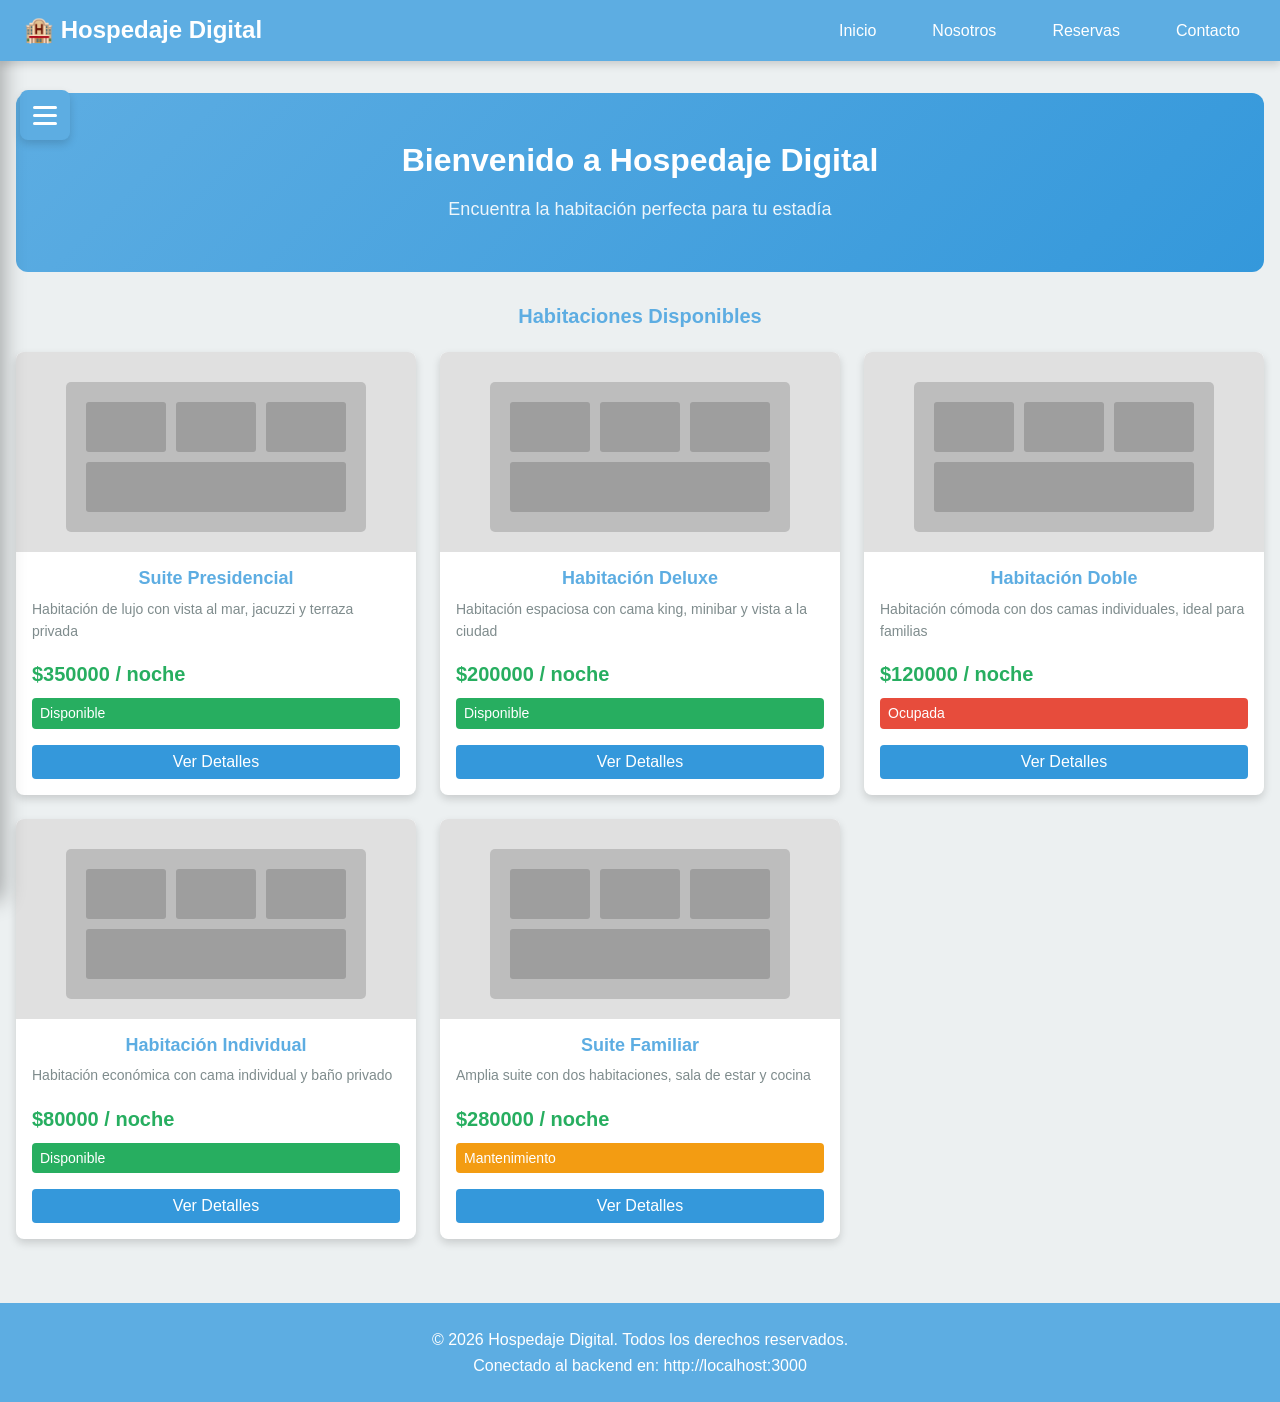
==== index.html @ 227d767c "fix: corregir eliminación de reservas y mejorar frontend - Corregir función de eliminación de reserv" ====
<!DOCTYPE html>
<html lang="es">
<head>
    <meta charset="UTF-8">
    <meta name="viewport" content="width=device-width, initial-scale=1.0">
    <meta name="description" content="Hospedaje Digital - Encuentra la habitación perfecta para tu estadía">
    <title>Hospedaje Digital - Inicio</title>
    
    <!-- Estilos CSS -->
    <link rel="stylesheet" href="css/reset.css">
    <link rel="stylesheet" href="css/variables.css">
    <link rel="stylesheet" href="css/styles.css">
</head>
<body>
    <!-- ============================================
         SIDEBAR - Menú Lateral
    ============================================ -->
    <button id="sidebar-toggle" class="sidebar-toggle" aria-label="Abrir menú">
        <span class="hamburger"></span>
    </button>

    <aside id="sidebar" class="sidebar">
        <div class="sidebar-header">
            <h2>📊 MENU</h2>
            <button id="sidebar-close" class="sidebar-close" aria-label="Cerrar menú">&times;</button>
        </div>
        
        <nav class="sidebar-nav">
            <h3>Tablas de Datos</h3>
            <ul>
                <li>
                    <a href="#" onclick="cargarSeccion('habitaciones', event)">
                        <span class="icon">🛏️</span>
                        <span class="text">Habitaciones</span>
                    </a>
                </li>
                <li>
                    <a href="#" onclick="cargarSeccion('clientes', event)">
                        <span class="icon">👥</span>
                        <span class="text">Clientes</span>
                    </a>
                </li>
                <li>
                    <a href="#" onclick="cargarSeccion('reservas', event)">
                        <span class="icon">📅</span>
                        <span class="text">Reservas</span>
                    </a>
                </li>
                <li>
                    <a href="#" onclick="cargarSeccion('servicios', event)">
                        <span class="icon">🧖</span>
                        <span class="text">Servicios</span>
                    </a>
                </li>
            </ul>
        </nav>
        
        <!-- Sección de Miniaturas de Habitaciones -->
        <div class="sidebar-gallery">
            <h3>🏨 Habitaciones</h3>
            <p class="gallery-subtitle">Vista rápida</p>
            
            <!-- Controles de visualización -->
            <div class="gallery-controls">
                <button id="gallery-grid-view" class="gallery-view-btn active" title="Vista Grid">
                    <span>▦</span>
                </button>
                <button id="gallery-carousel-view" class="gallery-view-btn" title="Vista Carrusel">
                    <span>◀▶</span>
                </button>
            </div>
            
            <!-- Contenedor Grid -->
            <div id="habitaciones-gallery-grid" class="habitaciones-gallery-grid">
                <p class="mensaje-vacio">Cargando...</p>
            </div>
            
            <!-- Contenedor Carrusel -->
            <div id="habitaciones-gallery-carousel" class="habitaciones-gallery-carousel hidden">
                <button class="carousel-btn prev" onclick="moverCarrusel(-1)">❮</button>
                <div class="carousel-track-container">
                    <ul id="carousel-track" class="carousel-track">
                        <!-- Las miniaturas se cargarán aquí -->
                    </ul>
                </div>
                <button class="carousel-btn next" onclick="moverCarrusel(1)">❯</button>
            </div>
        </div>
        
        <!-- Sección de Clientes -->
        <div class="sidebar-gallery">
            <h3>👥 Clientes</h3>
            <p class="gallery-subtitle">Registro</p>
            
            <!-- Formulario de registro de clientes -->
            <form id="form-registro-cliente" class="form-cliente-sidebar">
                <input type="text" id="nombre" placeholder="Nombre" required>
                <input type="email" id="email" placeholder="Email" required>
                <input type="tel" id="telefono" placeholder="Teléfono" required>
                <input type="text" id="direccion" placeholder="Dirección" required>
                <button type="submit" class="btn-registrar-cliente">Registrar</button>
            </form>
            <div id="mensaje-registro-cliente" class="mensaje-registro"></div>
            
            <!-- Lista de clientes -->
            <div id="clientes-gallery-grid" class="clientes-gallery-grid">
                <p class="mensaje-vacio">Cargando...</p>
            </div>
        </div>
        
        <div class="sidebar-footer">
            <p>Hospedaje Digital v1.0</p>
        </div>
    </aside>

    <!-- Overlay oscuro cuando el sidebar está abierto -->
    <div id="sidebar-overlay" class="sidebar-overlay"></div>

    <!-- Wrapper para el contenido principal -->
    <div id="main-wrapper" class="main-wrapper">
        <!-- Header y Navegación -->
        <header>
            <nav>
                <h1>🏨 Hospedaje Digital</h1>
                <ul>
                    <li><a href="index.html">Inicio</a></li>
                    <li><a href="pages/nosotros.html">Nosotros</a></li>
                    <li><a href="pages/reservas.html">Reservas</a></li>
                    <li><a href="pages/contacto.html">Contacto</a></li>
                </ul>
            </nav>
        </header>

        <!-- Contenido Principal -->
        <main>
            <!-- Hero Section -->
            <section class="hero">
                <h2>Bienvenido a Hospedaje Digital</h2>
                <p>Encuentra la habitación perfecta para tu estadía</p>
            </section>

            <!-- Sección de Habitaciones -->
            <section id="seccion-habitaciones" class="habitaciones-section">
                <h3>Habitaciones Disponibles</h3>
                <div id="habitaciones" class="habitaciones-grid">
                    <p class="mensaje-vacio">Cargando habitaciones...</p>
                </div>
            </section>

            <!-- Sección de Clientes (oculta por defecto) -->
            <section id="seccion-clientes" class="clientes-section hidden">
                <h3>Clientes Registrados</h3>
                <div id="clientes" class="clientes-grid">
                    <p class="mensaje-vacio">Cargando clientes...</p>
                </div>
            </section>

            <!-- Sección de Reservas (oculta por defecto) -->
            <section id="seccion-reservas" class="reservas-section hidden">
                <h3>Reservas Realizadas</h3>
                <div id="reservas" class="reservas-grid">
                    <p class="mensaje-vacio">Cargando reservas...</p>
                </div>
            </section>

            <!-- Sección de Servicios (oculta por defecto) -->
            <section id="seccion-servicios" class="servicios-section hidden">
                <h3>Servicios Disponibles</h3>
                <div id="servicios" class="servicios-grid">
                    <p class="mensaje-vacio">Cargando servicios...</p>
                </div>
            </section>
        </main>

        <!-- Footer -->
        <footer>
            <p>&copy; 2026 Hospedaje Digital. Todos los derechos reservados.</p>
            <p>Conectado al backend en: http://localhost:3000</p>
        </footer>
    </div>

    <!-- Scripts JavaScript -->
    <!-- ⭐ IMPORTANTE: Cargar en este orden -->
    <script src="js/config.js"></script>    <!-- Primero: Configuración -->
    <script src="js/constants.js"></script> <!-- Segundo: Constantes -->
    <script src="js/mock-data.js"></script> <!-- Tercero: Datos mock -->
    <script src="js/validation.js"></script> <!-- Cuarto: Validación -->
    <script src="js/notifications.js"></script> <!-- Quinto: Notificaciones -->
    <script src="js/api.js"></script>      <!-- Sexto: Funciones de API -->
    <script src="js/app.js"></script>      <!-- Séptimo: Lógica de la aplicación -->
    <script src="js/eventos.js"></script>  <!-- Octavo: Eventos y formularios -->
    
    <!-- Script del Sidebar -->
    <script>
        // ============================================
        // FUNCIONALIDAD DEL SIDEBAR
        // ============================================
        
        // Cargar habitaciones cuando el DOM esté listo
        document.addEventListener('DOMContentLoaded', function() {
            if (document.getElementById('habitaciones')) {
                cargarHabitaciones();
            }
        });
        
        const sidebar = document.getElementById('sidebar');
        const toggle = document.getElementById('sidebar-toggle');
        const closeBtn = document.getElementById('sidebar-close');
        const overlay = document.getElementById('sidebar-overlay');
        const mainWrapper = document.getElementById('main-wrapper');

        // Abrir sidebar
        function openSidebar() {
            sidebar.classList.add('open');
            overlay.classList.add('active');
            mainWrapper.classList.add('sidebar-open');
        }

        // Cerrar sidebar
        function closeSidebar() {
            sidebar.classList.remove('open');
            overlay.classList.remove('active');
            mainWrapper.classList.remove('sidebar-open');
        }

        // Event listeners
        if (toggle) {
            toggle.addEventListener('click', openSidebar);
        }
        
        if (closeBtn) {
            closeBtn.addEventListener('click', closeSidebar);
        }
        
        if (overlay) {
            overlay.addEventListener('click', closeSidebar);
        }

        // Cerrar sidebar con tecla Escape
        document.addEventListener('keydown', (e) => {
            if (e.key === 'Escape' && sidebar.classList.contains('open')) {
                closeSidebar();
            }
        });

        // Función para cargar una sección desde el sidebar
        function cargarSeccion(seccion, event) {
            if (event) {
                event.preventDefault();
            }
            
            // Ocultar todas las secciones
            document.getElementById('seccion-habitaciones').style.display = 'none';
            document.getElementById('seccion-clientes').style.display = 'none';
            document.getElementById('seccion-reservas').style.display = 'none';
            document.getElementById('seccion-servicios').style.display = 'none';
            
            // Mostrar la sección seleccionada
            const seccionId = 'seccion-' + seccion;
            const seccionElement = document.getElementById(seccionId);
            
            if (seccionElement) {
                seccionElement.style.display = 'block';
                
                // Cargar los datos según la sección
                if (seccion === 'habitaciones') {
                    cargarHabitaciones();
                } else if (seccion === 'clientes') {
                    cargarClientes();
                } else if (seccion === 'reservas') {
                    cargarReservas();
                } else if (seccion === 'servicios') {
                    cargarServicios();
                }
            }
            
            // Cerrar el sidebar después de seleccionar
            closeSidebar();
        }
    </script>
<!-- Modal Editar Cliente --> <div id="modal-editar-cliente" class="modal"> <div class="modal-content"> <span id="cerrar-modal-editar" class="close">&times;</span> <h2>Editar Cliente</h2> <form id="form-editar-cliente"> <input type="hidden" id="edit-cliente-id"> <div class="form-group"> <label for="edit-cliente-nombre">Nombre:</label> <input type="text" id="edit-cliente-nombre" required> </div> <div class="form-group"> <label for="edit-cliente-email">Email:</label> <input type="email" id="edit-cliente-email" required> </div> <div class="form-group"> <label for="edit-cliente-telefono">Telefono:</label> <input type="tel" id="edit-cliente-telefono"> </div> <button type="submit" class="btn-guardar">Guardar Cambios</button> </form> <div id="mensaje-editar-cliente" class="mensaje-editar"></div> </div> </div></body>
</html>
---- css/variables.css ----
/* ============================================
   VARIABLES CSS - Configuración de diseño
   ============================================ */

:root {
    /* Colores Principales */
    --color-primary: #5dade2;
    --color-secondary: #3498db;
    --color-accent: #e74c3c;
    --color-success: #27ae60;
    --color-warning: #f39c12;
    --color-info: #3498db;
    --color-danger: #e74c3c;
    
    /* Colores de Fondo */
    --color-background: #ecf0f1;
    --color-background-dark: #34495e;
    --color-white: #ffffff;
    --color-light-gray: #f8f9fa;
    --color-gray: #95a5a6;
    --color-dark-gray: #7f8c8d;
    
    /* Colores de Texto */
    --color-text: #2c3e50;
    --color-text-light: #7f8c8d;
    --color-text-white: #ffffff;
    
    /* Espaciado */
    --spacing-xs: 4px;
    --spacing-sm: 8px;
    --spacing-md: 16px;
    --spacing-lg: 24px;
    --spacing-xl: 32px;
    --spacing-xxl: 48px;
    
    /* Fuentes */
    --font-family: 'Arial', 'Helvetica', sans-serif;
    --font-family-heading: 'Georgia', serif;
    
    /* Tamaños de Fuente */
    --font-size-xs: 12px;
    --font-size-sm: 14px;
    --font-size-base: 16px;
    --font-size-lg: 18px;
    --font-size-xl: 20px;
    --font-size-xxl: 24px;
    --font-size-xxxl: 32px;
    --font-size-display: 48px;
    
    /* Pesos de Fuente */
    --font-weight-light: 300;
    --font-weight-normal: 400;
    --font-weight-medium: 500;
    --font-weight-semibold: 600;
    --font-weight-bold: 700;
    
    /* Bordes */
    --border-radius: 8px;
    --border-radius-sm: 4px;
    --border-radius-lg: 12px;
    --border-radius-xl: 16px;
    --border-radius-full: 9999px;
    
    /* Sombras */
    --shadow-xs: 0 1px 2px rgba(0, 0, 0, 0.05);
    --shadow-sm: 0 2px 4px rgba(0, 0, 0, 0.1);
    --shadow-md: 0 4px 8px rgba(0, 0, 0, 0.15);
    --shadow-lg: 0 8px 16px rgba(0, 0, 0, 0.2);
    --shadow-xl: 0 12px 24px rgba(0, 0, 0, 0.25);
    
    /* Transiciones */
    --transition-fast: 0.15s ease;
    --transition-base: 0.3s ease;
    --transition-slow: 0.5s ease;
    
    /* Anchos Máximos */
    --max-width-sm: 640px;
    --max-width-md: 768px;
    --max-width-lg: 1024px;
    --max-width-xl: 1280px;
    --max-width-xxl: 1536px;
    
    /* Z-index */
    --z-dropdown: 1000;
    --z-sticky: 1020;
    --z-fixed: 1030;
    --z-modal-backdrop: 1040;
    --z-modal: 1050;
    --z-popover: 1060;
    --z-tooltip: 1070;
}

/* Modo Oscuro (opcional) */
@media (prefers-color-scheme: dark) {
    :root {
        --color-background: #1a1a1a;
        --color-text: #f5f5f5;
        --color-white: #2c2c2c;
    }
}
---- css/styles.css ----
/* ============================================
   ESTILOS PRINCIPALES
   ============================================ */

/* Importar archivos base */
@import 'reset.css';
@import 'variables.css';

/* ============================================
   LAYOUT GENERAL
   ============================================ */

body {
    background-color: var(--color-background);
    color: var(--color-text);
    font-family: var(--font-family);
    min-height: 100vh;
    display: flex;
    flex-direction: column;
}

main {
    flex: 1;
    max-width: var(--max-width-xl);
    margin: 0 auto;
    padding: var(--spacing-xl) var(--spacing-md);
    width: 100%;
}

/* ============================================
   HEADER Y NAVEGACIÓN
   ============================================ */

header {
    background-color: var(--color-primary);
    color: var(--color-white);
    padding: var(--spacing-md) var(--spacing-lg);
    box-shadow: var(--shadow-md);
    position: sticky;
    top: 0;
    z-index: var(--z-sticky);
}

header nav {
    display: flex;
    justify-content: space-between;
    align-items: center;
    max-width: var(--max-width-xl);
    margin: 0 auto;
}

header nav h1 {
    font-size: var(--font-size-xxl);
    font-weight: var(--font-weight-bold);
}

header nav ul {
    display: flex;
    gap: var(--spacing-lg);
}

header nav a {
    color: var(--color-white);
    transition: color var(--transition-base);
    font-weight: var(--font-weight-medium);
    padding: var(--spacing-sm) var(--spacing-md);
    border-radius: var(--border-radius-sm);
}

header nav a:hover {
    color: var(--color-secondary);
    background-color: rgba(255, 255, 255, 0.1);
}

/* ============================================
   HERO SECTION
   ============================================ */

.hero {
    background: linear-gradient(135deg, var(--color-primary), var(--color-secondary));
    color: var(--color-white);
    text-align: center;
    padding: var(--spacing-xxl) var(--spacing-md);
    border-radius: var(--border-radius-lg);
    margin-bottom: var(--spacing-xl);
}

.hero h2 {
    font-size: var(--font-size-xxxl);
    margin-bottom: var(--spacing-md);
    font-weight: var(--font-weight-bold);
}

.hero p {
    font-size: var(--font-size-lg);
    opacity: 0.9;
}

/* ============================================
   SECCIONES
   ============================================ */

.habitaciones-section,
.clientes-section,
.reservas-section,
.servicios-section {
    margin-bottom: var(--spacing-xl);
}

.habitaciones-section h3,
.clientes-section h3,
.reservas-section h3,
.servicios-section h3 {
    font-size: var(--font-size-xl);
    margin-bottom: var(--spacing-lg);
    text-align: center;
    color: var(--color-primary);
}

/* ============================================
   GRIDS
   ============================================ */

.habitaciones-grid,
.clientes-grid,
.reservas-grid,
.servicios-grid {
    display: grid;
    grid-template-columns: repeat(auto-fill, minmax(300px, 1fr));
    gap: var(--spacing-lg);
    margin-top: var(--spacing-lg);
}

/* ============================================
   CARDS - HABITACIONES
   ============================================ */

.habitacion-card {
    background: var(--color-white);
    border-radius: var(--border-radius);
    box-shadow: var(--shadow-md);
    overflow: hidden;
    transition: transform var(--transition-base), box-shadow var(--transition-base);
    display: flex;
    flex-direction: column;
}

.habitacion-card:hover {
    transform: translateY(-5px);
    box-shadow: var(--shadow-lg);
}

.habitacion-imagen {
    width: 100%;
    height: 200px;
    overflow: hidden;
    background-color: var(--color-light-gray);
}

.habitacion-imagen img {
    width: 100%;
    height: 100%;
    object-fit: cover;
    transition: transform var(--transition-slow);
}

.habitacion-card:hover .habitacion-imagen img {
    transform: scale(1.05);
}

.habitacion-info {
    padding: var(--spacing-md);
    flex: 1;
    display: flex;
    flex-direction: column;
}

.habitacion-info h3 {
    font-size: var(--font-size-lg);
    margin-bottom: var(--spacing-sm);
    color: var(--color-primary);
}

.habitacion-info .descripcion {
    color: var(--color-text-light);
    margin-bottom: var(--spacing-md);
    font-size: var(--font-size-sm);
    flex: 1;
}

.habitacion-info .precio {
    font-size: var(--font-size-xl);
    font-weight: var(--font-weight-bold);
    color: var(--color-success);
    margin-bottom: var(--spacing-sm);
}

.habitacion-info .estado {
    display: inline-block;
    padding: var(--spacing-xs) var(--spacing-sm);
    border-radius: var(--border-radius-sm);
    font-size: var(--font-size-sm);
    font-weight: var(--font-weight-medium);
    margin-bottom: var(--spacing-md);
    text-transform: capitalize;
}

.estado.disponible {
    background-color: var(--color-success);
    color: var(--color-white);
}

.estado.ocupada {
    background-color: var(--color-accent);
    color: var(--color-white);
}

.estado.mantenimiento {
    background-color: var(--color-warning);
    color: var(--color-white);
}

.estado.confirmada {
    background-color: var(--color-info);
    color: var(--color-white);
}

.estado.cancelada {
    background-color: var(--color-danger);
    color: var(--color-white);
}

.btn-ver {
    width: 100%;
    padding: var(--spacing-sm) var(--spacing-md);
    background-color: var(--color-secondary);
    color: var(--color-white);
    border: none;
    border-radius: var(--border-radius-sm);
    cursor: pointer;
    font-size: var(--font-size-base);
    font-weight: var(--font-weight-medium);
    transition: background-color var(--transition-base);
}

.btn-ver:hover {
    background-color: var(--color-primary);
}

/* ============================================
   CARDS - CLIENTES
   ============================================ */

.cliente-card {
    background: var(--color-white);
    border-radius: var(--border-radius);
    box-shadow: var(--shadow-sm);
    padding: var(--spacing-md);
    transition: box-shadow var(--transition-base);
}

.cliente-card:hover {
    box-shadow: var(--shadow-md);
}

.cliente-card h3 {
    color: var(--color-primary);
    margin-bottom: var(--spacing-sm);
    font-size: var(--font-size-lg);
}

.cliente-card p {
    margin-bottom: var(--spacing-xs);
    color: var(--color-text-light);
    font-size: var(--font-size-sm);
}

.cliente-card strong {
    color: var(--color-text);
}

/* ============================================
   CARDS - RESERVAS
   ============================================ */

.reserva-card {
    background: var(--color-white);
    border-radius: var(--border-radius);
    box-shadow: var(--shadow-sm);
    padding: var(--spacing-md);
    border-left: 4px solid var(--color-secondary);
}

.reserva-card h3 {
    color: var(--color-primary);
    margin-bottom: var(--spacing-sm);
}

.reserva-card p {
    margin-bottom: var(--spacing-xs);
    font-size: var(--font-size-sm);
}

/* ============================================
   CARDS - SERVICIOS
   ============================================ */

.servicio-card {
    background: var(--color-white);
    border-radius: var(--border-radius);
    box-shadow: var(--shadow-sm);
    padding: var(--spacing-md);
    text-align: center;
    transition: transform var(--transition-base);
}

.servicio-card:hover {
    transform: translateY(-3px);
    box-shadow: var(--shadow-md);
}

.servicio-card h3 {
    color: var(--color-primary);
    margin-bottom: var(--spacing-sm);
}

.servicio-card .precio {
    font-size: var(--font-size-xl);
    font-weight: var(--font-weight-bold);
    color: var(--color-success);
    margin-top: var(--spacing-sm);
}

/* ============================================
   MENSAJES
   ============================================ */

.mensaje-vacio {
    text-align: center;
    padding: var(--spacing-xl);
    color: var(--color-text-light);
    font-size: var(--font-size-lg);
    grid-column: 1 / -1;
}

/* ============================================
   FOOTER
   ============================================ */

footer {
    background-color: var(--color-primary);
    color: var(--color-white);
    text-align: center;
    padding: var(--spacing-lg);
    margin-top: auto;
}

footer p {
    margin: 0;
}

/* ============================================
   SISTEMA DE NOTIFICACIONES TOAST
   ============================================ */

.toast-container {
    position: fixed;
    top: 20px;
    right: 20px;
    z-index: 9999;
    display: flex;
    flex-direction: column;
    gap: 10px;
    max-width: 400px;
}

.toast {
    display: flex;
    align-items: center;
    gap: 12px;
    padding: 16px 20px;
    border-radius: 8px;
    box-shadow: 0 4px 12px rgba(0, 0, 0, 0.15);
    background-color: var(--color-white);
    transform: translateX(120%);
    transition: transform 0.3s ease;
}

.toast.show {
    transform: translateX(0);
}

.toast-success {
    border-left: 4px solid var(--color-success);
}

.toast-error {
    border-left: 4px solid var(--color-danger);
}

.toast-warning {
    border-left: 4px solid var(--color-warning);
}

.toast-info {
    border-left: 4px solid var(--color-info);
}

.toast-icon {
    font-size: 20px;
}

.toast-message {
    flex: 1;
    font-size: var(--font-size-sm);
    color: var(--color-text);
}

.toast-close {
    background: none;
    border: none;
    font-size: 20px;
    cursor: pointer;
    color: var(--color-gray);
    padding: 0;
    line-height: 1;
}

.toast-close:hover {
    color: var(--color-text);
}

/* ============================================
   VALIDACIÓN DE FORMULARIOS
   ============================================ */

.input-error {
    border-color: var(--color-danger) !important;
    background-color: rgba(231, 76, 60, 0.05);
}

.error-message {
    color: var(--color-danger);
    font-size: var(--font-size-xs);
    margin-top: -var(--spacing-sm);
    margin-bottom: var(--spacing-sm);
    display: flex;
    align-items: center;
    gap: var(--spacing-xs);
}

.error-message::before {
    content: '⚠️';
    font-size: 12px;
}

/* ============================================
   FORMULARIOS
   ============================================ */

form {
    background: var(--color-white);
    padding: var(--spacing-lg);
    border-radius: var(--border-radius);
    box-shadow: var(--shadow-md);
    max-width: 600px;
    margin: 0 auto;
}

form input,
form textarea,
form select {
    width: 100%;
    margin-bottom: var(--spacing-md);
    padding: var(--spacing-sm);
    border: 1px solid var(--color-gray);
    border-radius: var(--border-radius-sm);
}

form button[type="submit"] {
    width: 100%;
    padding: var(--spacing-sm) var(--spacing-md);
    background-color: var(--color-secondary);
    color: var(--color-white);
    border: none;
    border-radius: var(--border-radius-sm);
    cursor: pointer;
    font-size: var(--font-size-base);
    font-weight: var(--font-weight-medium);
    transition: background-color var(--transition-base);
}

form button[type="submit"]:hover {
    background-color: var(--color-primary);
}

/* ============================================
   SIDEBAR - Menú Lateral
   ============================================ */

/* Botón toggle del sidebar */
.sidebar-toggle {
    position: fixed;
    top: 90px;
    left: 20px;
    z-index: 1001;
    width: 50px;
    height: 50px;
    background-color: var(--color-primary);
    border: none;
    border-radius: 8px;
    cursor: pointer;
    display: flex;
    align-items: center;
    justify-content: center;
    box-shadow: var(--shadow-md);
    transition: transform var(--transition-base), background-color var(--transition-base);
}

.sidebar-toggle:hover {
    background-color: var(--color-secondary);
    transform: scale(1.05);
}

/* Hamburger icon */
.hamburger {
    width: 24px;
    height: 3px;
    background-color: var(--color-white);
    border-radius: 3px;
    position: relative;
    transition: background-color var(--transition-base);
}

.hamburger::before,
.hamburger::after {
    content: '';
    position: absolute;
    width: 24px;
    height: 3px;
    background-color: var(--color-white);
    border-radius: 3px;
    left: 0;
    transition: transform var(--transition-base);
}

.hamburger::before {
    top: -8px;
}

.hamburger::after {
    top: 8px;
}

/* Sidebar */
.sidebar {
    position: fixed;
    top: 0;
    left: -280px;
    width: 280px;
    height: 100vh;
    background: linear-gradient(180deg, var(--color-primary) 0%, #1a252f 100%);
    z-index: 1002;
    transition: left var(--transition-base);
    display: flex;
    flex-direction: column;
    box-shadow: 4px 0 20px rgba(0, 0, 0, 0.3);
    overflow-y: auto;
}

.sidebar.open {
    left: 0;
}

/* Header del sidebar */
.sidebar-header {
    padding: var(--spacing-lg);
    display: flex;
    justify-content: space-between;
    align-items: center;
    border-bottom: 1px solid rgba(255, 255, 255, 0.1);
}

.sidebar-header h2 {
    color: #ffffff;
    font-size: var(--font-size-xl);
    margin: 0;
}

.sidebar-close {
    background: none;
    border: none;
    color: var(--color-white);
    font-size: 28px;
    cursor: pointer;
    padding: 0;
    line-height: 1;
    transition: transform var(--transition-base);
}

.sidebar-close:hover {
    transform: scale(1.2);
}

/* Navegación del sidebar */
.sidebar-nav {
    padding: var(--spacing-md);
    flex: 1;
}

.sidebar-nav h3 {
    color: rgba(255, 255, 255, 0.6);
    font-size: var(--font-size-sm);
    text-transform: uppercase;
    letter-spacing: 1px;
    margin-bottom: var(--spacing-md);
    padding-left: var(--spacing-sm);
}

.sidebar-nav ul {
    list-style: none;
    padding: 0;
    margin: 0;
}

.sidebar-nav li {
    margin-bottom: var(--spacing-xs);
}

.sidebar-nav a {
    display: flex;
    align-items: center;
    padding: var(--spacing-sm) var(--spacing-md);
    color: rgba(255, 255, 255, 0.8);
    text-decoration: none;
    border-radius: var(--border-radius-sm);
    transition: all var(--transition-base);
}

.sidebar-nav a:hover {
    background-color: rgba(255, 255, 255, 0.1);
    color: var(--color-white);
    transform: translateX(5px);
}

.sidebar-nav a .icon {
    font-size: 20px;
    margin-right: var(--spacing-sm);
    width: 30px;
    text-align: center;
}

.sidebar-nav a .text {
    font-size: var(--font-size-base);
    font-weight: var(--font-weight-medium);
}

/* Footer del sidebar */
.sidebar-footer {
    padding: var(--spacing-md);
    border-top: 1px solid rgba(255, 255, 255, 0.1);
    text-align: center;
}

.sidebar-footer p {
    color: rgba(255, 255, 255, 0.5);
    font-size: var(--font-size-sm);
    margin: 0;
}

/* ============================================
   GALERÍA DE MINIATURAS EN SIDEBAR
   ============================================ */

.sidebar-gallery {
    padding: var(--spacing-md);
    border-top: 1px solid rgba(255, 255, 255, 0.1);
    margin-top: var(--spacing-md);
}

.sidebar-gallery h3 {
    color: var(--color-white);
    font-size: var(--font-size-base);
    margin-bottom: var(--spacing-xs);
}

.gallery-subtitle {
    color: rgba(255, 255, 255, 0.6);
    font-size: 12px;
    margin-bottom: var(--spacing-sm);
}

/* Controles de visualización */
.gallery-controls {
    display: flex;
    gap: var(--spacing-xs);
    margin-bottom: var(--spacing-sm);
}

.gallery-view-btn {
    background: rgba(255, 255, 255, 0.1);
    border: none;
    color: var(--color-white);
    padding: 6px 10px;
    border-radius: 4px;
    cursor: pointer;
    font-size: 14px;
    transition: all 0.3s ease;
}

.gallery-view-btn:hover {
    background: rgba(255, 255, 255, 0.2);
}

.gallery-view-btn.active {
    background: var(--color-accent);
    color: var(--color-white);
}

/* Vista Grid */
.habitaciones-gallery-grid {
    display: grid;
    grid-template-columns: repeat(2, 1fr);
    gap: var(--spacing-sm);
    max-height: 300px;
    overflow-y: auto;
    padding-right: 4px;
}

/* Scrollbar personalizada */
.habitaciones-gallery-grid::-webkit-scrollbar {
    width: 6px;
}

.habitaciones-gallery-grid::-webkit-scrollbar-track {
    background: rgba(255, 255, 255, 0.1);
    border-radius: 3px;
}

.habitaciones-gallery-grid::-webkit-scrollbar-thumb {
    background: rgba(255, 255, 255, 0.3);
    border-radius: 3px;
}

.gallery-item {
    background: rgba(255, 255, 255, 0.05);
    border-radius: 8px;
    overflow: hidden;
    cursor: pointer;
    transition: all 0.3s ease;
    border: 2px solid transparent;
}

.gallery-item:hover {
    transform: scale(1.05);
    border-color: var(--color-accent);
    box-shadow: 0 4px 12px rgba(0, 0, 0, 0.3);
}

.gallery-item img {
    width: 100%;
    height: 70px;
    object-fit: cover;
    display: block;
}

.gallery-item-info {
    padding: 6px;
}

.gallery-item-info h4 {
    color: var(--color-white);
    font-size: 11px;
    margin: 0;
    white-space: nowrap;
    overflow: hidden;
    text-overflow: ellipsis;
}

.gallery-item-info p {
    color: rgba(255, 255, 255, 0.6);
    font-size: 10px;
    margin: 2px 0 0 0;
}

.gallery-item-info .precio {
    color: var(--color-accent);
    font-weight: bold;
}

/* Vista Carrusel */
.habitaciones-gallery-carousel {
    position: relative;
    display: flex;
    align-items: center;
    gap: var(--spacing-xs);
}

.carousel-track-container {
    flex: 1;
    overflow: hidden;
}

.carousel-track {
    display: flex;
    list-style: none;
    padding: 0;
    margin: 0;
    transition: transform 0.3s ease;
}

.carousel-slide {
    min-width: 100%;
    padding: 0 4px;
}

.carousel-slide .gallery-item {
    max-width: 100%;
}

.carousel-btn {
    background: rgba(255, 255, 255, 0.1);
    border: none;
    color: var(--color-white);
    padding: 8px;
    border-radius: 50%;
    cursor: pointer;
    font-size: 12px;
    transition: all 0.3s ease;
    flex-shrink: 0;
}

.carousel-btn:hover {
    background: var(--color-accent);
    transform: scale(1.1);
}

/* Mensaje cuando no hay habitaciones */
.sidebar-gallery .mensaje-vacio {
    color: rgba(255, 255, 255, 0.5);
    font-size: 12px;
    text-align: center;
    padding: var(--spacing-md);
}

/* ============================================
   ESTILOS PARA CLIENTES EN SIDEBAR
   ============================================ */

.clientes-gallery-grid {
    display: flex;
    flex-direction: column;
    gap: var(--spacing-xs);
    max-height: 200px;
    overflow-y: auto;
    padding-right: 4px;
}

/* Scrollbar personalizada */
.clientes-gallery-grid::-webkit-scrollbar {
    width: 6px;
}

.clientes-gallery-grid::-webkit-scrollbar-track {
    background: rgba(255, 255, 255, 0.1);
    border-radius: 3px;
}

.clientes-gallery-grid::-webkit-scrollbar-thumb {
    background: rgba(255, 255, 255, 0.3);
    border-radius: 3px;
}

.cliente-item {
    background: rgba(255, 255, 255, 0.05);
    border-radius: 6px;
    padding: 8px;
    cursor: pointer;
    transition: all 0.3s ease;
}

.cliente-item:hover {
    background: rgba(255, 255, 255, 0.1);
}

.cliente-item-info {
    display: flex;
    flex-direction: column;
    gap: 2px;
}

.cliente-item-info h4 {
    color: var(--color-white);
    font-size: 12px;
    margin: 0;
    white-space: nowrap;
    overflow: hidden;
    text-overflow: ellipsis;
}

.cliente-item-info p {
    color: rgba(255, 255, 255, 0.6);
    font-size: 10px;
    margin: 0;
}

/* Formulario de registro de clientes en sidebar */
.form-cliente-sidebar {
    display: flex !important;
    flex-direction: column;
    gap: 8px;
    margin-bottom: 15px;
    padding: 15px;
    background: rgba(255, 255, 255, 0.1);
    border-radius: 8px;
    visibility: visible !important;
    opacity: 1 !important;
}

.form-cliente-sidebar input {
    padding: 10px 12px !important;
    border: 1px solid rgba(255, 255, 255, 0.5) !important;
    border-radius: 6px;
    font-size: 14px;
    width: 100%;
    height: 42px !important;
    min-height: 42px;
    box-sizing: border-box;
    background: rgba(255, 255, 255, 0.9) !important;
    color: #333 !important;
    display: block !important;
    visibility: visible !important;
    opacity: 1 !important;
}

.form-cliente-sidebar input::placeholder {
    color: #333;
}

.form-cliente-sidebar input:focus {
    outline: none;
    border-color: var(--color-primary);
}

.btn-registrar-cliente {
    padding: 12px 20px !important;
    background: #2ecc71 !important;
    color: white !important;
    border: none !important;
    border-radius: 6px;
    cursor: pointer;
    font-size: 16px;
    font-weight: bold;
    transition: background 0.2s;
    visibility: visible !important;
    opacity: 1 !important;
    display: block !important;
    height: auto;
}

.btn-registrar-cliente:hover {
    background: var(--color-primary-dark);
}

.mensaje-registro {
    padding: 8px;
    border-radius: 4px;
    margin-bottom: 10px;
    font-size: 0.8rem;
    text-align: center;
}

.mensaje-registro.exito {
    background: #d4edda;
    color: #155724;
}

.mensaje-registro.error {
    background: #f8d7da;
    color: #721c24;
}

/* Responsive */
@media (max-width: 768px) {
    .habitaciones-gallery-grid {
        grid-template-columns: repeat(2, 1fr);
    }
    
    .gallery-item img {
        height: 60px;
    }
}

@media (max-width: 480px) {
    .habitaciones-gallery-grid {
        grid-template-columns: 1fr;
    }
}

/* Overlay oscuro */
.sidebar-overlay {
    position: fixed;
    top: 0;
    left: 0;
    width: 100vw;
    height: 100vh;
    background-color: rgba(0, 0, 0, 0.5);
    z-index: 1000;
    opacity: 0;
    visibility: hidden;
    transition: opacity var(--transition-base), visibility var(--transition-base);
}

.sidebar-overlay.active {
    opacity: 1;
    visibility: visible;
}

/* Ajuste del contenido principal cuando el sidebar está abierto */
.main-wrapper {
    transition: margin-left var(--transition-base);
}

.main-wrapper.sidebar-open {
    margin-left: 280px;
}

/* Responsive */
@media (max-width: 768px) {
    .sidebar-toggle {
        top: 80px;
        left: 15px;
        width: 45px;
        height: 45px;
    }
    
    .sidebar {
        width: 100%;
        left: -100%;
    }
    
    .main-wrapper.sidebar-open {
        margin-left: 0;
    }
}

/* ============================================
   ESTILOS PARA LAS SECCIONES DEL SIDEBAR
   ============================================ */

.clientes-section,
.reservas-section,
.servicios-section {
    padding: var(--spacing-lg);
    max-width: 1200px;
    margin: 0 auto;
}

.clientes-section h3,
.reservas-section h3,
.servicios-section h3 {
    color: var(--color-primary);
    font-size: var(--font-size-2xl);
    margin-bottom: var(--spacing-lg);
    text-align: center;
}

.clientes-grid,
.servicios-grid {
    display: grid;
    grid-template-columns: repeat(auto-fill, minmax(280px, 1fr));
    gap: var(--spacing-md);
}

.reservas-grid {
    display: grid;
    grid-template-columns: repeat(auto-fill, minmax(300px, 1fr));
    gap: var(--spacing-md);
}

/* ============================================
   TARJETAS DE RESERVAS
   ============================================ */

.reserva-card {
    background: var(--color-white);
    border-radius: var(--border-radius-lg);
    box-shadow: var(--shadow-md);
    padding: var(--spacing-lg);
    transition: var(--transition-fast);
    border: 1px solid var(--color-border);
}

.reserva-card:hover {
    transform: translateY(-2px);
    box-shadow: var(--shadow-lg);
}

.reserva-card h3 {
    color: var(--color-primary);
    font-size: var(--font-size-xl);
    margin-bottom: var(--spacing-md);
    border-bottom: 2px solid var(--color-primary-light);
    padding-bottom: var(--spacing-sm);
}

.reserva-card p {
    margin: var(--spacing-xs) 0;
    color: var(--color-text);
    line-height: 1.5;
}

.reserva-card p strong {
    color: var(--color-text-dark);
    font-weight: 600;
}

.reserva-card .estado {
    display: inline-block;
    padding: var(--spacing-xs) var(--spacing-sm);
    border-radius: var(--border-radius-sm);
    font-size: var(--font-size-sm);
    font-weight: 600;
    text-transform: uppercase;
    margin-top: var(--spacing-sm);
}

.reserva-card .estado.pendiente {
    background-color: var(--color-warning-light);
    color: var(--color-warning-dark);
}

.reserva-card .estado.confirmada {
    background-color: var(--color-success-light);
    color: var(--color-success-dark);
}

.reserva-card .estado.cancelada {
    background-color: var(--color-error-light);
    color: var(--color-error-dark);
}

/* Estilos para los items del resumen de reserva */
.resumen-reserva {
    background: #f8f9fa;
    padding: var(--spacing-md);
    border-radius: var(--border-radius-sm);
    margin-bottom: var(--spacing-md);
}

.resumen-reserva h4 {
    color: var(--color-primary);
    margin-bottom: var(--spacing-sm);
    font-size: var(--font-size-lg);
}

.resumen-item p {
    margin-bottom: var(--spacing-xs);
    color: var(--color-text);
}

.resumen-item .total {
    font-size: var(--font-size-xl);
    font-weight: var(--font-weight-bold);
    color: var(--color-success);
    margin-top: var(--spacing-sm);
    padding-top: var(--spacing-sm);
    border-top: 2px solid var(--color-success);
}

/* Formulario de reserva */
.form-reserva {
    max-width: 800px;
}

.form-reserva fieldset {
    border: 1px solid var(--color-gray);
    border-radius: var(--border-radius-sm);
    padding: var(--spacing-md);
    margin-bottom: var(--spacing-md);
    background: var(--color-white);
}

.form-reserva legend {
    color: var(--color-primary);
    font-weight: var(--font-weight-bold);
    padding: 0 var(--spacing-sm);
}

.form-group {
    margin-bottom: var(--spacing-md);
}

.form-group label {
    display: block;
    margin-bottom: var(--spacing-xs);
    color: var(--color-text);
    font-weight: var(--font-weight-medium);
}

.form-group input,
.form-group select,
.form-group textarea {
    width: 100%;
    padding: var(--spacing-sm);
    border: 1px solid var(--color-gray);
    border-radius: var(--border-radius-sm);
    font-size: var(--font-size-base);
    transition: border-color var(--transition-base);
}

.form-group input:focus,
.form-group select:focus,
.form-group textarea:focus {
    outline: none;
    border-color: var(--color-secondary);
    box-shadow: 0 0 0 3px rgba(52, 152, 219, 0.1);
}

.form-row {
    display: grid;
    grid-template-columns: 1fr 1fr;
    gap: var(--spacing-md);
}

@media (max-width: 600px) {
    .form-row {
        grid-template-columns: 1fr;
    }
}

.info-habitacion {
    background: #e8f4f8;
    padding: var(--spacing-md);
    border-radius: var(--border-radius-sm);
    margin-top: var(--spacing-sm);
    border-left: 4px solid var(--color-secondary);
}

.info-habitacion p {
    margin-bottom: var(--spacing-xs);
    color: var(--color-text);
}

.btn-reservar {
    width: 100%;
    padding: var(--spacing-md);
    background: linear-gradient(135deg, var(--color-success) 0%, #27ae60 100%);
    color: var(--color-white);
    border: none;
    border-radius: var(--border-radius-sm);
    font-size: var(--font-size-lg);
    font-weight: var(--font-weight-bold);
    cursor: pointer;
    transition: all var(--transition-base);
}

.btn-reservar:hover {
    transform: translateY(-2px);
    box-shadow: 0 4px 12px rgba(39, 174, 96, 0.4);
}

/* ============================================
   RESPONSIVE
   ============================================ */

@media (max-width: 768px) {
    .habitaciones-grid,
    .clientes-grid,
    .reservas-grid,
    .servicios-grid {
        grid-template-columns: 1fr;
    }
    
    header nav {
        flex-direction: column;
        gap: var(--spacing-md);
    }
    
    header nav ul {
        flex-direction: column;
        text-align: center;
        width: 100%;
    }
    
    .hero h2 {
        font-size: var(--font-size-xxl);
    }
    
    main {
        padding: var(--spacing-md);
    }
}

@media (max-width: 480px) {
    header nav h1 {
        font-size: var(--font-size-xl);
    }
    
    .hero {
        padding: var(--spacing-lg) var(--spacing-md);
    }
    
    .hero h2 {
        font-size: var(--font-size-xl);
    }
}
/* Estilos para botones de cliente */ .cliente-acciones { margin-top: 10px; display: flex; gap: 10px; } .btn-editar, .btn-eliminar { padding: 5px 10px; border: none; border-radius: 4px; cursor: pointer; font-size: 14px; } .btn-editar { background-color: #4CAF50; color: white; } .btn-eliminar { background-color: #f44336; color: white; } .btn-editar:hover { background-color: #45a049; } .btn-eliminar:hover { background-color: #da190b; }

/* Estilos para botones de reserva */
.reserva-acciones {
    margin-top: 15px;
    display: flex;
    gap: 10px;
    justify-content: flex-end;
} /* Modal */ .modal { display: none; position: fixed; z-index: 1000; left: 0; top: 0; width: 100%; height: 100%; background-color: rgba(0,0,0,0.5); } .modal-content { background-color: #fefefe; margin: 15% auto; padding: 20px; border: 1px solid #888; width: 80%; max-width: 500px; border-radius: 8px; } .close { color: #aaa; float: right; font-size: 28px; font-weight: bold; cursor: pointer; } .close:hover { color: black; } .form-group { margin-bottom: 15px; } .form-group label { display: block; margin-bottom: 5px; font-weight: bold; } .form-group input { width: 100%; padding: 8px; border: 1px solid #ddd; border-radius: 4px; box-sizing: border-box; } .btn-guardar { background-color: #4CAF50; color: white; padding: 10px 20px; border: none; border-radius: 4px; cursor: pointer; } .btn-guardar:hover { background-color: #45a049; } .mensaje-editar { margin-top: 10px; padding: 10px; border-radius: 4px; } .mensaje-editar.exito { background-color: #d4edda; color: #155724; } .mensaje-editar.error { background-color: #f8d7da; color: #721c24; }

/* Helpers */
.hidden { display: none !important; }

/* Contacto */
.contact-card { background-color: #ffffff; padding: 2rem; border-radius: 8px; box-shadow: 0 2px 4px rgba(0,0,0,0.1); max-width: 600px; margin: 0 auto; }
.contact-card-title { color: #2c3e50; margin-bottom: 1.5rem; text-align: center; }
.contact-info { margin-bottom: 2rem; }
.contact-info p { margin-bottom: 1rem; font-size: 1.1rem; }
.contact-info strong { color: #2c3e50; }
.contact-info a { color: #3498db; }
.contact-divider { margin: 2rem 0; border: none; border-top: 1px solid #ddd; }
.contact-form { padding: 0; }
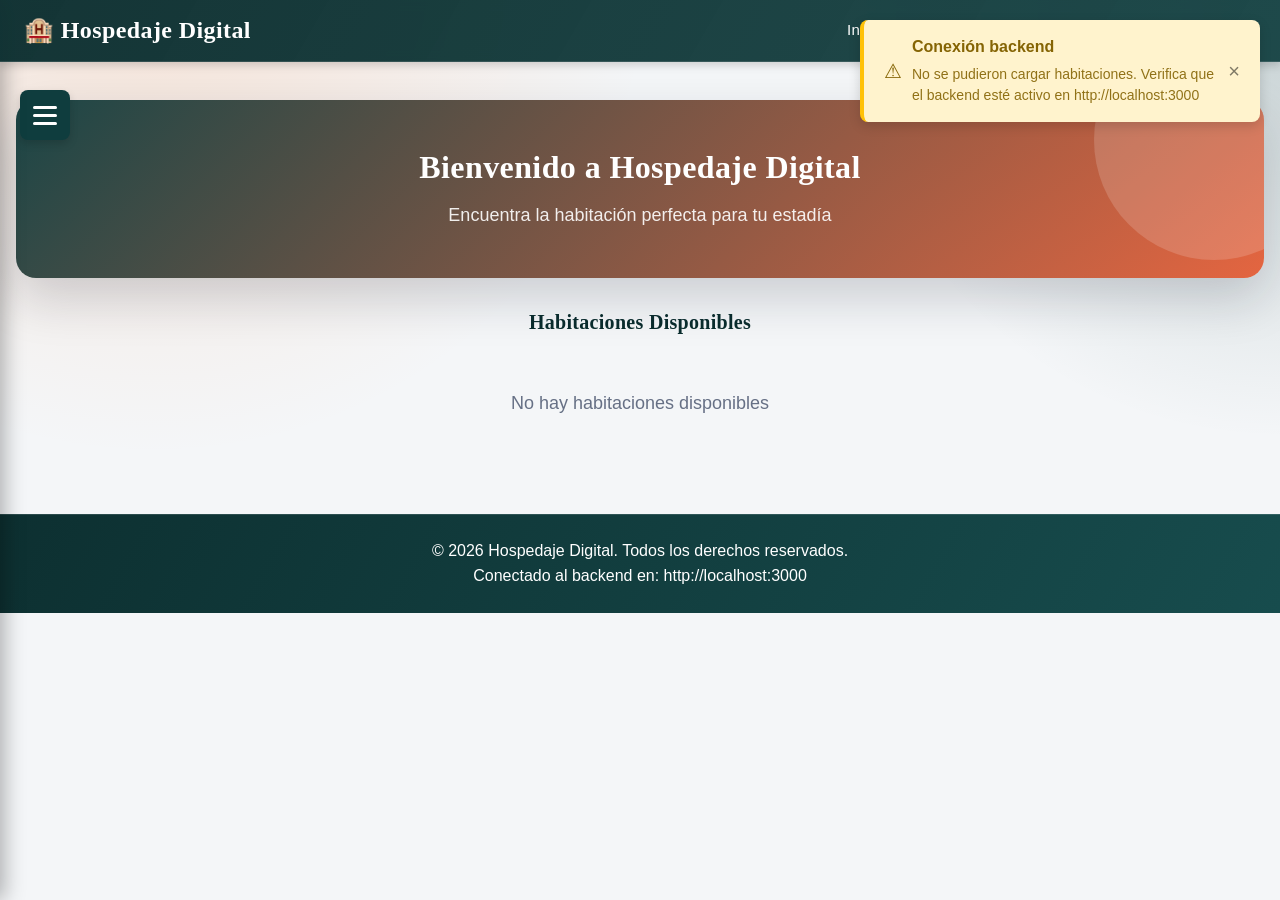
==== commit 6f2003f3: "todas las mejoras o actualizaciones" ====
--- a/index.html
+++ b/index.html
@@ -158,6 +158,19 @@
             <!-- Sección de Reservas (oculta por defecto) -->
             <section id="seccion-reservas" class="reservas-section hidden">
                 <h3>Reservas Realizadas</h3>
+                <form id="form-buscar-reservas" class="form-busqueda-reservas filtros-reservas">
+                    <input type="text" id="documento-buscar-reservas" placeholder="Documento del cliente">
+                    <select id="estado-buscar-reservas" aria-label="Estado de la reserva">
+                        <option value="">Todos los estados</option>
+                        <option value="1">Pendiente</option>
+                        <option value="2">Confirmada</option>
+                        <option value="3">Cancelada</option>
+                    </select>
+                    <input type="date" id="fecha-desde-reservas" aria-label="Fecha desde">
+                    <input type="date" id="fecha-hasta-reservas" aria-label="Fecha hasta">
+                    <button type="submit">Filtrar</button>
+                    <button type="button" id="limpiar-busqueda-reservas">Ver todas</button>
+                </form>
                 <div id="reservas" class="reservas-grid">
                     <p class="mensaje-vacio">Cargando reservas...</p>
                 </div>
@@ -183,12 +196,11 @@
     <!-- ⭐ IMPORTANTE: Cargar en este orden -->
     <script src="js/config.js"></script>    <!-- Primero: Configuración -->
     <script src="js/constants.js"></script> <!-- Segundo: Constantes -->
-    <script src="js/mock-data.js"></script> <!-- Tercero: Datos mock -->
-    <script src="js/validation.js"></script> <!-- Cuarto: Validación -->
-    <script src="js/notifications.js"></script> <!-- Quinto: Notificaciones -->
-    <script src="js/api.js"></script>      <!-- Sexto: Funciones de API -->
-    <script src="js/app.js"></script>      <!-- Séptimo: Lógica de la aplicación -->
-    <script src="js/eventos.js"></script>  <!-- Octavo: Eventos y formularios -->
+    <script src="js/validation.js"></script> <!-- Tercero: Validación -->
+    <script src="js/notifications.js"></script> <!-- Cuarto: Notificaciones -->
+    <script src="js/api.js"></script>      <!-- Quinto: Funciones de API -->
+    <script src="js/app.js"></script>      <!-- Sexto: Lógica de la aplicación -->
+    <script src="js/eventos.js"></script>  <!-- Séptimo: Eventos y formularios -->
     
     <!-- Script del Sidebar -->
     <script>
@@ -249,18 +261,27 @@
                 event.preventDefault();
             }
             
-            // Ocultar todas las secciones
-            document.getElementById('seccion-habitaciones').style.display = 'none';
-            document.getElementById('seccion-clientes').style.display = 'none';
-            document.getElementById('seccion-reservas').style.display = 'none';
-            document.getElementById('seccion-servicios').style.display = 'none';
+            const secciones = [
+                'seccion-habitaciones',
+                'seccion-clientes',
+                'seccion-reservas',
+                'seccion-servicios'
+            ];
+
+            // Ocultar todas las secciones usando la clase helper
+            secciones.forEach((seccionId) => {
+                const elemento = document.getElementById(seccionId);
+                if (elemento) {
+                    elemento.classList.add('hidden');
+                }
+            });
             
             // Mostrar la sección seleccionada
             const seccionId = 'seccion-' + seccion;
             const seccionElement = document.getElementById(seccionId);
             
             if (seccionElement) {
-                seccionElement.style.display = 'block';
+                seccionElement.classList.remove('hidden');
                 
                 // Cargar los datos según la sección
                 if (seccion === 'habitaciones') {
--- a/css/variables.css
+++ b/css/variables.css
@@ -4,25 +4,35 @@
 
 :root {
     /* Colores Principales */
-    --color-primary: #5dade2;
-    --color-secondary: #3498db;
-    --color-accent: #e74c3c;
-    --color-success: #27ae60;
-    --color-warning: #f39c12;
-    --color-info: #3498db;
-    --color-danger: #e74c3c;
+    --color-primary: #0f3d3e;
+    --color-primary-dark: #0a2d2e;
+    --color-primary-light: #c9e5df;
+    --color-secondary: #ff8c42;
+    --color-accent: #e4572e;
+    --color-success: #2f9e44;
+    --color-warning: #d08c00;
+    --color-info: #1d4ed8;
+    --color-danger: #b42318;
+    --color-success-light: #dff5e6;
+    --color-success-dark: #1f7a34;
+    --color-warning-light: #fff3cf;
+    --color-warning-dark: #8a5a00;
+    --color-error-light: #fde2e1;
+    --color-error-dark: #8f1d1a;
     
     /* Colores de Fondo */
-    --color-background: #ecf0f1;
+    --color-background: #f4f6f8;
     --color-background-dark: #34495e;
     --color-white: #ffffff;
-    --color-light-gray: #f8f9fa;
-    --color-gray: #95a5a6;
-    --color-dark-gray: #7f8c8d;
+    --color-light-gray: #eef1f4;
+    --color-gray: #a2acb4;
+    --color-dark-gray: #667085;
+    --color-border: #d7dde3;
     
     /* Colores de Texto */
-    --color-text: #2c3e50;
-    --color-text-light: #7f8c8d;
+    --color-text: #1f2937;
+    --color-text-dark: #101828;
+    --color-text-light: #667085;
     --color-text-white: #ffffff;
     
     /* Espaciado */
@@ -34,8 +44,8 @@
     --spacing-xxl: 48px;
     
     /* Fuentes */
-    --font-family: 'Arial', 'Helvetica', sans-serif;
-    --font-family-heading: 'Georgia', serif;
+    --font-family: 'Sora', 'Segoe UI', sans-serif;
+    --font-family-heading: 'Fraunces', 'Times New Roman', serif;
     
     /* Tamaños de Fuente */
     --font-size-xs: 12px;
--- a/css/styles.css
+++ b/css/styles.css
@@ -129,6 +129,98 @@
     grid-template-columns: repeat(auto-fill, minmax(300px, 1fr));
     gap: var(--spacing-lg);
     margin-top: var(--spacing-lg);
+}
+
+.form-busqueda-reservas {
+    display: flex;
+    gap: 0.75rem;
+    flex-wrap: wrap;
+    justify-content: center;
+    align-items: center;
+    margin: 1.5rem 0 0.5rem;
+    padding: 1rem;
+    background: linear-gradient(180deg, #ffffff 0%, #f8fafc 100%);
+    border: 1px solid #e2e8f0;
+    border-radius: 14px;
+    box-shadow: 0 10px 30px rgba(15, 23, 42, 0.06);
+}
+
+.form-busqueda-reservas input,
+.form-busqueda-reservas select {
+    min-width: 260px;
+    padding: 0.8rem 1rem;
+    border: 1px solid #cbd5e1;
+    border-radius: 8px;
+    font-size: 1rem;
+    background: #fff;
+    color: #0f172a;
+}
+
+.form-busqueda-reservas button {
+    padding: 0.8rem 1rem;
+    border: none;
+    border-radius: 8px;
+    cursor: pointer;
+    font-weight: 600;
+}
+
+.form-busqueda-reservas button[type="submit"] {
+    background: #2c3e50;
+    color: #fff;
+}
+
+.form-busqueda-reservas button[type="button"] {
+    background: #e2e8f0;
+    color: #1e293b;
+}
+
+.filtros-reservas {
+    justify-content: flex-start;
+}
+
+.filtros-reservas input[type="date"] {
+    min-width: 180px;
+}
+
+.filtros-reservas button[type="submit"] {
+    background: linear-gradient(135deg, #0f766e 0%, #2563eb 100%);
+    color: #fff;
+}
+
+.filtros-reservas button[type="button"] {
+    background: #e2e8f0;
+    color: #1e293b;
+}
+
+.reservas-header-actions {
+    display: flex;
+    align-items: center;
+    justify-content: space-between;
+    gap: 10px;
+}
+
+.btn-restaurar-reservas {
+    padding: 8px 12px;
+    background: #ff9800;
+    color: white;
+    border: none;
+    border-radius: 6px;
+    cursor: pointer;
+}
+
+.habitacion-selector-row {
+    display: flex;
+    gap: 10px;
+    align-items: center;
+}
+
+.btn-recargar-habitaciones {
+    padding: 5px 10px;
+    background: #007bff;
+    color: white;
+    border: none;
+    border-radius: 4px;
+    cursor: pointer;
 }
 
 /* ============================================
@@ -1305,7 +1397,222 @@
         font-size: var(--font-size-xl);
     }
 }
-/* Estilos para botones de cliente */ .cliente-acciones { margin-top: 10px; display: flex; gap: 10px; } .btn-editar, .btn-eliminar { padding: 5px 10px; border: none; border-radius: 4px; cursor: pointer; font-size: 14px; } .btn-editar { background-color: #4CAF50; color: white; } .btn-eliminar { background-color: #f44336; color: white; } .btn-editar:hover { background-color: #45a049; } .btn-eliminar:hover { background-color: #da190b; }
+/* Estilos para botones de cliente */
+.cliente-acciones {
+    margin-top: 10px;
+    display: flex;
+    gap: 10px;
+}
+
+.btn-editar,
+.btn-eliminar {
+    padding: 5px 10px;
+    border: none;
+    border-radius: 4px;
+    cursor: pointer;
+    font-size: 14px;
+}
+
+.btn-editar {
+    background-color: #4CAF50;
+    color: white;
+}
+
+.btn-eliminar {
+    background-color: #f44336;
+    color: white;
+}
+
+.btn-editar:hover {
+    background-color: #45a049;
+}
+
+.btn-eliminar:hover {
+    background-color: #da190b;
+}
+
+/* ============================================
+   DESIGN REFRESH 2026
+   ============================================ */
+
+@import url('https://fonts.googleapis.com/css2?family=Fraunces:wght@600;700&family=Sora:wght@400;500;600;700&display=swap');
+
+body {
+    background:
+        radial-gradient(circle at 12% -5%, rgba(255, 140, 66, 0.18), transparent 34%),
+        radial-gradient(circle at 100% 0%, rgba(15, 61, 62, 0.2), transparent 28%),
+        var(--color-background);
+    color: var(--color-text);
+    line-height: 1.55;
+}
+
+header {
+    background:
+        linear-gradient(120deg, rgba(10, 45, 46, 0.96), rgba(15, 61, 62, 0.92));
+    border-bottom: 1px solid rgba(255, 255, 255, 0.12);
+    -webkit-backdrop-filter: blur(6px);
+    backdrop-filter: blur(6px);
+}
+
+header nav h1 {
+    font-family: var(--font-family-heading);
+    letter-spacing: 0.4px;
+}
+
+header nav a {
+    font-size: 0.94rem;
+    letter-spacing: 0.2px;
+}
+
+header nav a:hover {
+    color: #fff4e8;
+}
+
+main {
+    max-width: 1320px;
+    padding-top: calc(var(--spacing-xl) + 6px);
+}
+
+.hero {
+    background:
+        linear-gradient(135deg, rgba(15, 61, 62, 0.95), rgba(228, 87, 46, 0.9));
+    border-radius: 20px;
+    box-shadow: 0 20px 50px rgba(16, 24, 40, 0.18);
+    position: relative;
+    overflow: hidden;
+}
+
+.hero::before {
+    content: '';
+    position: absolute;
+    width: 240px;
+    height: 240px;
+    border-radius: 50%;
+    right: -70px;
+    top: -80px;
+    background: rgba(255, 255, 255, 0.16);
+}
+
+.hero h2 {
+    font-family: var(--font-family-heading);
+    letter-spacing: 0.4px;
+}
+
+.hero p {
+    max-width: 680px;
+    margin: 0 auto;
+}
+
+.habitaciones-section h3,
+.clientes-section h3,
+.reservas-section h3,
+.servicios-section h3 {
+    font-family: var(--font-family-heading);
+    color: var(--color-primary-dark);
+    letter-spacing: 0.3px;
+}
+
+.habitacion-card,
+.cliente-card,
+.reserva-card,
+.servicio-card {
+    border: 1px solid rgba(16, 24, 40, 0.08);
+    border-radius: 14px;
+    box-shadow: 0 12px 30px rgba(15, 23, 42, 0.08);
+}
+
+.habitacion-card:hover,
+.cliente-card:hover,
+.reserva-card:hover,
+.servicio-card:hover {
+    transform: translateY(-4px);
+    box-shadow: 0 18px 36px rgba(15, 23, 42, 0.13);
+}
+
+.reserva-card {
+    border-left: 6px solid var(--color-secondary);
+}
+
+.form-busqueda-reservas {
+    border-radius: 16px;
+    border: 1px solid var(--color-border);
+    box-shadow: 0 14px 35px rgba(15, 23, 42, 0.08);
+}
+
+.form-busqueda-reservas input,
+.form-busqueda-reservas select,
+form input,
+form textarea,
+form select {
+    border: 1px solid #c8d2dc;
+    border-radius: 10px;
+    transition: border-color var(--transition-fast), box-shadow var(--transition-fast), transform var(--transition-fast);
+}
+
+.form-busqueda-reservas input:focus,
+.form-busqueda-reservas select:focus,
+form input:focus,
+form textarea:focus,
+form select:focus {
+    border-color: var(--color-secondary);
+    box-shadow: 0 0 0 4px rgba(255, 140, 66, 0.15);
+    transform: translateY(-1px);
+}
+
+.form-busqueda-reservas button,
+.btn-ver,
+form button[type="submit"],
+.btn-registrar-cliente,
+.btn-recargar-habitaciones,
+.btn-restaurar-reservas,
+.btn-reservar {
+    border-radius: 10px;
+    font-weight: 600;
+    transition: transform var(--transition-fast), box-shadow var(--transition-fast), filter var(--transition-fast);
+}
+
+.form-busqueda-reservas button:hover,
+.btn-ver:hover,
+form button[type="submit"]:hover,
+.btn-registrar-cliente:hover,
+.btn-recargar-habitaciones:hover,
+.btn-restaurar-reservas:hover,
+.btn-reservar:hover {
+    transform: translateY(-2px);
+    box-shadow: 0 10px 18px rgba(15, 23, 42, 0.2);
+    filter: saturate(1.05);
+}
+
+footer {
+    background: linear-gradient(120deg, #0d3031, #174c4d);
+    border-top: 1px solid rgba(255, 255, 255, 0.12);
+}
+
+.sidebar {
+    background: linear-gradient(180deg, #0f3d3e 0%, #0a2d2e 100%);
+}
+
+.sidebar-nav a {
+    border: 1px solid transparent;
+}
+
+.sidebar-nav a:hover {
+    border-color: rgba(255, 255, 255, 0.2);
+}
+
+@media (max-width: 900px) {
+    .form-busqueda-reservas {
+        justify-content: stretch;
+        gap: 0.65rem;
+    }
+
+    .form-busqueda-reservas input,
+    .form-busqueda-reservas select,
+    .form-busqueda-reservas button {
+        min-width: 100%;
+        width: 100%;
+    }
+}
 
 /* Estilos para botones de reserva */
 .reserva-acciones {
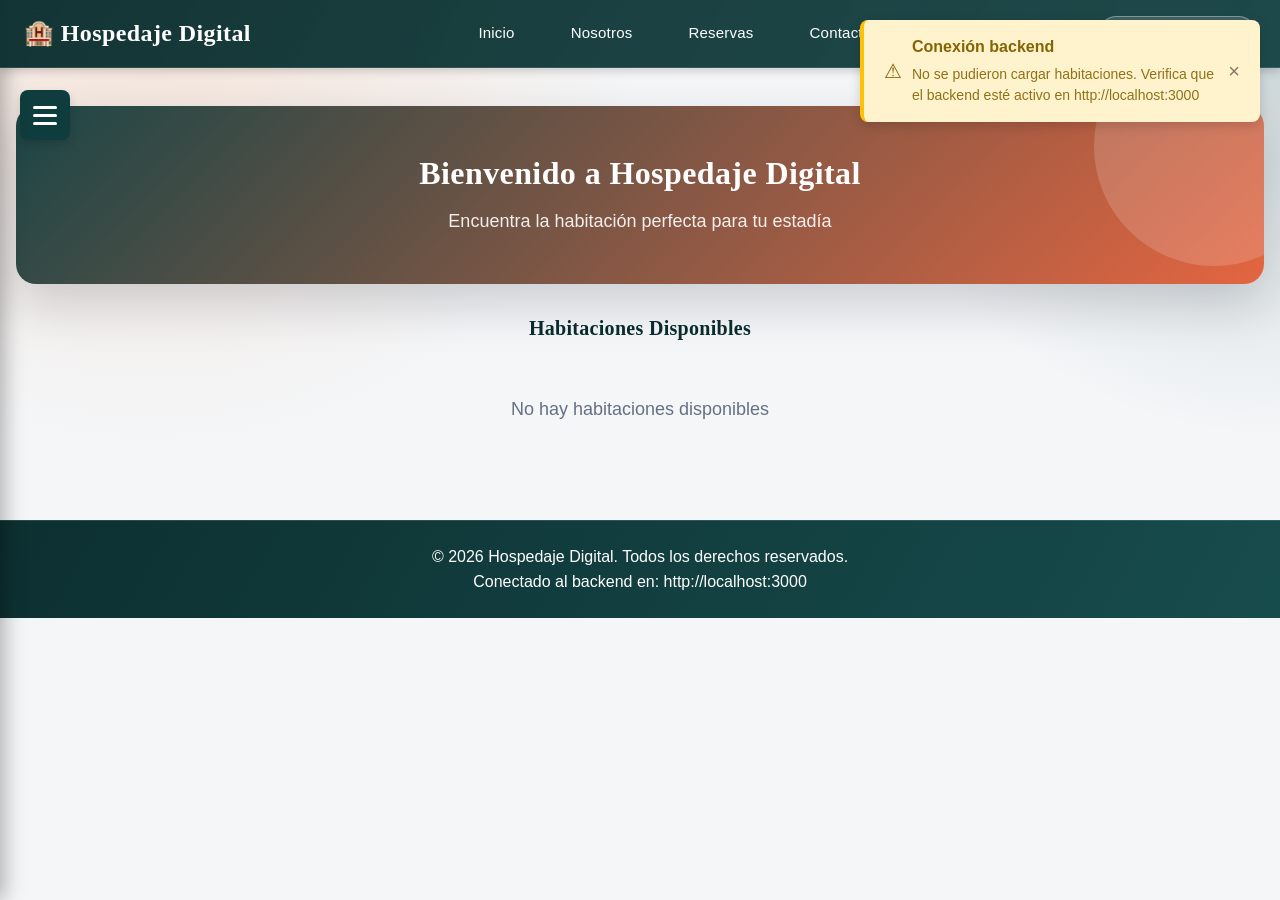
==== commit 878f5b5b: "actualizar todos los archivos del proyecto" ====
--- a/index.html
+++ b/index.html
@@ -32,6 +32,12 @@
                     <a href="#" onclick="cargarSeccion('habitaciones', event)">
                         <span class="icon">🛏️</span>
                         <span class="text">Habitaciones</span>
+                    </a>
+                </li>
+                <li>
+                    <a href="#" onclick="cargarSeccion('administrar-habitaciones', event)">
+                        <span class="icon">🛠️</span>
+                        <span class="text">Administrar habitaciones</span>
                     </a>
                 </li>
                 <li>
@@ -128,6 +134,9 @@
                     <li><a href="pages/reservas.html">Reservas</a></li>
                     <li><a href="pages/contacto.html">Contacto</a></li>
                 </ul>
+                <button id="toggle-contraste" class="btn-contraste" type="button" aria-pressed="false">
+                    Alto contraste: OFF
+                </button>
             </nav>
         </header>
 
@@ -144,6 +153,129 @@
                 <h3>Habitaciones Disponibles</h3>
                 <div id="habitaciones" class="habitaciones-grid">
                     <p class="mensaje-vacio">Cargando habitaciones...</p>
+                </div>
+            </section>
+
+            <!-- Sección CRUD de Habitaciones -->
+            <section id="seccion-administrar-habitaciones" class="crud-habitaciones-section hidden">
+                <div class="crud-habitaciones-header">
+                    <div>
+                        <h3>Administración de habitaciones</h3>
+                        <p class="crud-habitaciones-subtitle">Crea, actualiza y elimina registros de la tabla <strong>habitacion</strong> sin salir del frontend.</p>
+                    </div>
+                    <div class="crud-habitaciones-actions">
+                        <button type="button" class="btn-accion-crud btn-accion-principal" id="btn-habitaciones-admin-recargar">Recargar listado</button>
+                        <button type="button" class="btn-accion-crud" onclick="document.getElementById('form-habitacion-admin').scrollIntoView({ behavior: 'smooth', block: 'start' })">Nuevo registro</button>
+                    </div>
+                </div>
+
+                <div class="crud-habitaciones-summary">
+                    <article>
+                        <span>Total</span>
+                        <strong id="habitaciones-admin-total">0</strong>
+                    </article>
+                    <article>
+                        <span>Disponibles</span>
+                        <strong id="habitaciones-admin-disponibles">0</strong>
+                    </article>
+                    <article>
+                        <span>No disponibles</span>
+                        <strong id="habitaciones-admin-no-disponibles">0</strong>
+                    </article>
+                </div>
+
+                <div class="crud-habitaciones-layout">
+                    <section class="crud-habitaciones-panel">
+                        <h4 id="habitacion-admin-form-title">Crear habitación</h4>
+                        <p class="crud-habitaciones-note">Los campos están alineados con la estructura real de la base de datos.</p>
+
+                        <form id="form-habitacion-admin" class="crud-habitaciones-form">
+                            <input type="hidden" id="habitacion-admin-id">
+
+                            <label>
+                                Nombre de la habitación
+                                <input type="text" id="habitacion-admin-nombre" required maxlength="30" placeholder="Ej. Suite Premium">
+                            </label>
+
+                            <label>
+                                Descripción
+                                <textarea id="habitacion-admin-descripcion" required maxlength="50" placeholder="Describe la habitación en pocas palabras"></textarea>
+                            </label>
+
+                            <label>
+                                Costo
+                                <input type="number" id="habitacion-admin-costo" required min="0" step="0.01" placeholder="Ej. 250000">
+                            </label>
+
+                            <label>
+                                Estado
+                                <select id="habitacion-admin-estado" required>
+                                    <option value="1">Disponible</option>
+                                    <option value="0">No disponible</option>
+                                </select>
+                            </label>
+
+                            <label>
+                                Imagen
+                                <input type="text" id="habitacion-admin-imagen" placeholder="URL, base64 o valor guardado en BD">
+                            </label>
+
+                            <label>
+                                Subir imagen (opcional)
+                                <input type="file" id="habitacion-admin-imagen-archivo" accept="image/*">
+                            </label>
+
+                            <div id="habitacion-admin-preview-wrap" class="crud-habitaciones-preview hidden">
+                                <p>Vista previa:</p>
+                                <img id="habitacion-admin-preview" alt="Vista previa de habitación">
+                            </div>
+
+                            <div class="crud-habitaciones-form-actions">
+                                <button type="submit" class="btn-accion-crud btn-accion-principal" id="btn-habitacion-admin-guardar">Guardar habitación</button>
+                                <button type="button" class="btn-accion-crud btn-accion-secundaria" id="btn-habitacion-admin-limpiar">Limpiar formulario</button>
+                            </div>
+                        </form>
+
+                        <div id="mensaje-habitacion-admin" class="crud-habitaciones-mensaje" aria-live="polite"></div>
+                    </section>
+
+                    <section class="crud-habitaciones-panel crud-habitaciones-panel-lista">
+                        <div class="crud-habitaciones-lista-top">
+                            <div>
+                                <h4>Listado</h4>
+                                <p class="crud-habitaciones-note">Busca por nombre, descripción o estado y usa las acciones por fila.</p>
+                            </div>
+
+                            <div class="crud-habitaciones-filtros">
+                                <input type="search" id="busqueda-habitaciones-admin" placeholder="Buscar habitación">
+                                <select id="filtro-estado-habitaciones-admin" aria-label="Filtrar habitaciones por estado">
+                                    <option value="all">Todos</option>
+                                    <option value="available">Disponibles</option>
+                                    <option value="unavailable">No disponibles</option>
+                                </select>
+                            </div>
+                        </div>
+
+                        <div class="crud-habitaciones-tabla-wrap">
+                            <table class="crud-habitaciones-tabla">
+                                <thead>
+                                    <tr>
+                                        <th>Imagen</th>
+                                        <th>Nombre</th>
+                                        <th>Costo</th>
+                                        <th>Estado</th>
+                                        <th>Descripción</th>
+                                        <th>Acciones</th>
+                                    </tr>
+                                </thead>
+                                <tbody id="habitaciones-admin-tbody">
+                                    <tr>
+                                        <td colspan="6" class="mensaje-vacio">Cargando habitaciones...</td>
+                                    </tr>
+                                </tbody>
+                            </table>
+                        </div>
+                    </section>
                 </div>
             </section>
 
@@ -263,6 +395,7 @@
             
             const secciones = [
                 'seccion-habitaciones',
+                    'seccion-administrar-habitaciones',
                 'seccion-clientes',
                 'seccion-reservas',
                 'seccion-servicios'
@@ -286,6 +419,10 @@
                 // Cargar los datos según la sección
                 if (seccion === 'habitaciones') {
                     cargarHabitaciones();
+                } else if (seccion === 'administrar-habitaciones') {
+                    if (typeof cargarHabitacionesAdmin === 'function') {
+                        cargarHabitacionesAdmin();
+                    }
                 } else if (seccion === 'clientes') {
                     cargarClientes();
                 } else if (seccion === 'reservas') {
--- a/css/variables.css
+++ b/css/variables.css
@@ -103,8 +103,18 @@
 /* Modo Oscuro (opcional) */
 @media (prefers-color-scheme: dark) {
     :root {
-        --color-background: #1a1a1a;
-        --color-text: #f5f5f5;
-        --color-white: #2c2c2c;
+        --color-background: #111827;
+        --color-background-dark: #0b1220;
+        --color-white: #1f2937;
+        --color-light-gray: #334155;
+        --color-gray: #94a3b8;
+        --color-dark-gray: #cbd5e1;
+        --color-border: #475569;
+
+        --color-text: #f8fafc;
+        --color-text-dark: #ffffff;
+        --color-text-light: #d1d9e6;
+
+        --color-primary-light: #315f61;
     }
 }
--- a/css/styles.css
+++ b/css/styles.css
@@ -47,6 +47,7 @@
     align-items: center;
     max-width: var(--max-width-xl);
     margin: 0 auto;
+    gap: var(--spacing-md);
 }
 
 header nav h1 {
@@ -57,6 +58,73 @@
 header nav ul {
     display: flex;
     gap: var(--spacing-lg);
+}
+
+.btn-contraste {
+    background: rgba(255, 255, 255, 0.14);
+    color: var(--color-white);
+    border: 1px solid rgba(255, 255, 255, 0.35);
+    border-radius: var(--border-radius-full);
+    padding: 0.55rem 0.95rem;
+    cursor: pointer;
+    font-size: 0.82rem;
+    font-weight: var(--font-weight-semibold);
+    letter-spacing: 0.01em;
+    transition: background-color var(--transition-base), transform var(--transition-base), border-color var(--transition-base);
+    white-space: nowrap;
+}
+
+.btn-contraste:hover {
+    background: rgba(255, 255, 255, 0.24);
+    border-color: rgba(255, 255, 255, 0.6);
+    transform: translateY(-1px);
+}
+
+.btn-contraste.activo {
+    background: #ffd54d;
+    color: #1f2937;
+    border-color: #ffe082;
+}
+
+body.high-contrast {
+    --color-background: #ffffff;
+    --color-white: #ffffff;
+    --color-light-gray: #f2f4f7;
+    --color-border: #5b6473;
+    --color-text: #101828;
+    --color-text-dark: #0a0f1f;
+    --color-text-light: #344054;
+}
+
+body.high-contrast .hero {
+    background: linear-gradient(135deg, #0b1f2e, #b45309);
+}
+
+body.high-contrast .sidebar {
+    background: linear-gradient(180deg, #0b1f2e 0%, #111827 100%);
+}
+
+body.high-contrast .crud-habitaciones-subtitle,
+body.high-contrast .crud-habitaciones-note,
+body.high-contrast .habitacion-info .descripcion,
+body.high-contrast .crud-habitaciones-descripcion,
+body.high-contrast .mensaje-vacio,
+body.high-contrast .toast-message {
+    color: #243043;
+}
+
+body.high-contrast input,
+body.high-contrast textarea,
+body.high-contrast select {
+    border-color: #667085 !important;
+    color: #111827 !important;
+    background: #ffffff !important;
+}
+
+body.high-contrast input::placeholder,
+body.high-contrast textarea::placeholder {
+    color: #344054;
+    opacity: 1;
 }
 
 header nav a {
@@ -94,6 +162,14 @@
 .hero p {
     font-size: var(--font-size-lg);
     opacity: 0.9;
+}
+
+/* ============================================
+   HELPERS
+   ============================================ */
+
+.hidden {
+    display: none !important;
 }
 
 /* ============================================
@@ -156,6 +232,16 @@
     color: #0f172a;
 }
 
+.form-busqueda-reservas input::placeholder,
+.crud-habitaciones-form input::placeholder,
+.crud-habitaciones-form textarea::placeholder,
+.crud-habitaciones-filtros input::placeholder,
+form input::placeholder,
+form textarea::placeholder {
+    color: #475467;
+    opacity: 1;
+}
+
 .form-busqueda-reservas button {
     padding: 0.8rem 1rem;
     border: none;
@@ -337,6 +423,417 @@
 
 .btn-ver:hover {
     background-color: var(--color-primary);
+}
+
+/* ============================================
+   CRUD - HABITACIONES
+   ============================================ */
+
+.crud-habitaciones-section {
+    margin-bottom: var(--spacing-xl);
+}
+
+.crud-habitaciones-header {
+    display: flex;
+    justify-content: space-between;
+    gap: var(--spacing-lg);
+    align-items: flex-start;
+    margin-bottom: var(--spacing-lg);
+    padding: var(--spacing-lg);
+    background: linear-gradient(135deg, #ffffff 0%, #f8fbff 100%);
+    border: 1px solid #e2e8f0;
+    border-radius: var(--border-radius-lg);
+    box-shadow: var(--shadow-sm);
+}
+
+.crud-habitaciones-header h3 {
+    font-size: var(--font-size-xxl);
+    color: var(--color-primary);
+    margin-bottom: var(--spacing-xs);
+}
+
+.crud-habitaciones-subtitle,
+.crud-habitaciones-note {
+    color: var(--color-text-light);
+    margin: 0;
+    line-height: 1.6;
+}
+
+.crud-habitaciones-actions {
+    display: flex;
+    flex-wrap: wrap;
+    gap: 0.75rem;
+    justify-content: flex-end;
+}
+
+.btn-accion-crud {
+    padding: 0.85rem 1rem;
+    border: none;
+    border-radius: 10px;
+    cursor: pointer;
+    font-weight: 700;
+    transition: transform var(--transition-base), box-shadow var(--transition-base), opacity var(--transition-base);
+}
+
+.btn-accion-crud:hover {
+    transform: translateY(-1px);
+}
+
+.btn-accion-principal {
+    background: linear-gradient(135deg, var(--color-primary) 0%, var(--color-secondary) 100%);
+    color: var(--color-white);
+    box-shadow: 0 10px 24px rgba(37, 99, 235, 0.2);
+}
+
+.btn-accion-secundaria {
+    background: var(--color-light-gray);
+    color: var(--color-text);
+}
+
+.crud-habitaciones-summary {
+    display: grid;
+    grid-template-columns: repeat(3, minmax(0, 1fr));
+    gap: var(--spacing-md);
+    margin-bottom: var(--spacing-lg);
+}
+
+.crud-habitaciones-summary article {
+    background: var(--color-white);
+    border: 1px solid #e2e8f0;
+    border-radius: var(--border-radius-lg);
+    padding: var(--spacing-md);
+    box-shadow: var(--shadow-sm);
+}
+
+.crud-habitaciones-summary span {
+    display: block;
+    color: var(--color-text-light);
+    font-size: var(--font-size-sm);
+    margin-bottom: var(--spacing-xs);
+}
+
+.crud-habitaciones-summary strong {
+    font-size: 2rem;
+    color: var(--color-primary);
+}
+
+.crud-habitaciones-layout {
+    display: grid;
+    grid-template-columns: minmax(280px, 360px) minmax(0, 1fr);
+    gap: var(--spacing-lg);
+}
+
+.crud-habitaciones-panel {
+    background: var(--color-white);
+    border: 1px solid #e2e8f0;
+    border-radius: var(--border-radius-lg);
+    padding: var(--spacing-lg);
+    box-shadow: var(--shadow-sm);
+}
+
+.crud-habitaciones-panel h4 {
+    font-size: var(--font-size-xl);
+    color: var(--color-primary);
+    margin-bottom: var(--spacing-sm);
+}
+
+.crud-habitaciones-form {
+    display: grid;
+    gap: var(--spacing-md);
+    margin-top: var(--spacing-md);
+}
+
+.crud-habitaciones-form label {
+    display: grid;
+    gap: 0.5rem;
+    color: var(--color-text);
+    font-weight: 600;
+    font-size: var(--font-size-sm);
+}
+
+.crud-habitaciones-form input,
+.crud-habitaciones-form textarea,
+.crud-habitaciones-form select,
+.crud-habitaciones-filtros input,
+.crud-habitaciones-filtros select {
+    width: 100%;
+    padding: 0.9rem 1rem;
+    border: 1px solid #cbd5e1;
+    border-radius: 10px;
+    background: var(--color-white);
+    color: var(--color-text);
+    font: inherit;
+}
+
+.crud-habitaciones-form textarea {
+    min-height: 112px;
+    resize: vertical;
+}
+
+.crud-habitaciones-form input:focus,
+.crud-habitaciones-form textarea:focus,
+.crud-habitaciones-form select:focus,
+.crud-habitaciones-filtros input:focus,
+.crud-habitaciones-filtros select:focus {
+    outline: none;
+    border-color: var(--color-secondary);
+    box-shadow: 0 0 0 3px rgba(37, 99, 235, 0.12);
+}
+
+.crud-habitaciones-form-actions {
+    display: flex;
+    flex-wrap: wrap;
+    gap: 0.75rem;
+}
+
+.crud-habitaciones-mensaje {
+    margin-top: var(--spacing-md);
+    min-height: 1.5rem;
+    color: var(--color-text-light);
+    font-size: var(--font-size-sm);
+}
+
+.crud-habitaciones-mensaje.exito {
+    color: var(--color-success);
+}
+
+.crud-habitaciones-mensaje.error {
+    color: var(--color-danger);
+}
+
+.crud-habitaciones-preview {
+    margin-top: 0.25rem;
+    border: 1px dashed #cbd5e1;
+    border-radius: 12px;
+    padding: 0.75rem;
+    background: #f8fafc;
+}
+
+.crud-habitaciones-preview p {
+    margin: 0 0 0.5rem;
+    color: var(--color-text-light);
+    font-size: var(--font-size-sm);
+}
+
+.crud-habitaciones-preview img {
+    width: 100%;
+    max-height: 190px;
+    object-fit: cover;
+    border-radius: 10px;
+    border: 1px solid #e2e8f0;
+    background: #fff;
+}
+
+.crud-habitaciones-panel-lista {
+    overflow: hidden;
+}
+
+.crud-habitaciones-lista-top {
+    display: flex;
+    justify-content: space-between;
+    gap: var(--spacing-md);
+    align-items: flex-start;
+    margin-bottom: var(--spacing-md);
+}
+
+.crud-habitaciones-filtros {
+    display: flex;
+    gap: 0.75rem;
+    flex-wrap: wrap;
+    justify-content: flex-end;
+}
+
+.crud-habitaciones-filtros input {
+    min-width: 240px;
+}
+
+.crud-habitaciones-tabla-wrap {
+    overflow: auto;
+    border: 1px solid #e2e8f0;
+    border-radius: 14px;
+    background: #fff;
+}
+
+.crud-habitaciones-tabla {
+    width: 100%;
+    min-width: 920px;
+    border-collapse: collapse;
+}
+
+.crud-habitaciones-tabla thead th {
+    background: #f8fafc;
+    color: var(--color-primary);
+    text-align: left;
+    padding: 1rem;
+    font-size: 0.8rem;
+    text-transform: uppercase;
+    letter-spacing: 0.04em;
+    border-bottom: 1px solid #e2e8f0;
+}
+
+.crud-habitaciones-tabla tbody td {
+    padding: 1rem;
+    border-bottom: 1px solid #edf2f7;
+    vertical-align: top;
+    color: var(--color-text);
+}
+
+.crud-habitaciones-tabla tbody tr:hover {
+    background: #f8fafc;
+}
+
+.crud-habitaciones-imagen {
+    width: 96px;
+    height: 70px;
+    border-radius: 12px;
+    overflow: hidden;
+    background: var(--color-light-gray);
+    display: grid;
+    place-items: center;
+    color: var(--color-text-light);
+    font-size: var(--font-size-xs);
+    text-align: center;
+    padding: 0.5rem;
+}
+
+.crud-habitaciones-imagen img {
+    width: 100%;
+    height: 100%;
+    object-fit: cover;
+}
+
+.crud-habitaciones-nombre {
+    font-weight: 700;
+    color: var(--color-primary);
+    margin-bottom: 0.35rem;
+}
+
+.crud-habitaciones-descripcion {
+    color: var(--color-text-light);
+    font-size: var(--font-size-sm);
+    line-height: 1.5;
+}
+
+.crud-habitaciones-acciones {
+    display: flex;
+    flex-wrap: wrap;
+    gap: 0.5rem;
+}
+
+.crud-estado-control {
+    display: flex;
+    flex-direction: column;
+    gap: 0.5rem;
+    align-items: flex-start;
+}
+
+.switch-estado {
+    position: relative;
+    display: inline-flex;
+    width: 48px;
+    height: 28px;
+}
+
+.switch-estado input {
+    opacity: 0;
+    width: 0;
+    height: 0;
+}
+
+.switch-slider {
+    position: absolute;
+    inset: 0;
+    background: #cbd5e1;
+    border-radius: 999px;
+    transition: background-color var(--transition-base);
+    cursor: pointer;
+}
+
+.switch-slider::before {
+    content: '';
+    position: absolute;
+    width: 22px;
+    height: 22px;
+    left: 3px;
+    top: 3px;
+    border-radius: 50%;
+    background: #fff;
+    box-shadow: 0 2px 8px rgba(0, 0, 0, 0.2);
+    transition: transform var(--transition-base);
+}
+
+.switch-estado input:checked + .switch-slider {
+    background: #22c55e;
+}
+
+.switch-estado input:checked + .switch-slider::before {
+    transform: translateX(20px);
+}
+
+.switch-estado input:disabled + .switch-slider {
+    opacity: 0.6;
+    cursor: wait;
+}
+
+.btn-mini {
+    padding: 0.55rem 0.75rem;
+    border: none;
+    border-radius: 8px;
+    cursor: pointer;
+    font-size: 0.85rem;
+    font-weight: 700;
+}
+
+.btn-mini-editar {
+    background: #dbeafe;
+    color: #1d4ed8;
+}
+
+.btn-mini-eliminar {
+    background: #fee2e2;
+    color: #b91c1c;
+}
+
+.estado.estado-disponible {
+    background: var(--color-success);
+    color: var(--color-white);
+}
+
+.estado.estado-no-disponible {
+    background: var(--color-warning);
+    color: var(--color-white);
+}
+
+@media (max-width: 1024px) {
+    .crud-habitaciones-header,
+    .crud-habitaciones-lista-top {
+        flex-direction: column;
+    }
+
+    .crud-habitaciones-actions,
+    .crud-habitaciones-filtros {
+        width: 100%;
+        justify-content: flex-start;
+    }
+
+    .crud-habitaciones-layout {
+        grid-template-columns: 1fr;
+    }
+}
+
+@media (max-width: 720px) {
+    .crud-habitaciones-summary {
+        grid-template-columns: 1fr;
+    }
+
+    .crud-habitaciones-filtros input,
+    .crud-habitaciones-filtros select {
+        min-width: 100%;
+    }
+
+    .crud-habitaciones-tabla {
+        min-width: 760px;
+    }
 }
 
 /* ============================================
@@ -701,7 +1198,7 @@
 }
 
 .sidebar-nav h3 {
-    color: rgba(255, 255, 255, 0.6);
+    color: rgba(255, 255, 255, 0.88);
     font-size: var(--font-size-sm);
     text-transform: uppercase;
     letter-spacing: 1px;
@@ -723,7 +1220,7 @@
     display: flex;
     align-items: center;
     padding: var(--spacing-sm) var(--spacing-md);
-    color: rgba(255, 255, 255, 0.8);
+    color: rgba(255, 255, 255, 0.96);
     text-decoration: none;
     border-radius: var(--border-radius-sm);
     transition: all var(--transition-base);
@@ -755,7 +1252,7 @@
 }
 
 .sidebar-footer p {
-    color: rgba(255, 255, 255, 0.5);
+    color: rgba(255, 255, 255, 0.82);
     font-size: var(--font-size-sm);
     margin: 0;
 }
@@ -777,7 +1274,7 @@
 }
 
 .gallery-subtitle {
-    color: rgba(255, 255, 255, 0.6);
+    color: rgba(255, 255, 255, 0.86);
     font-size: 12px;
     margin-bottom: var(--spacing-sm);
 }
@@ -870,7 +1367,7 @@
 }
 
 .gallery-item-info p {
-    color: rgba(255, 255, 255, 0.6);
+    color: rgba(255, 255, 255, 0.88);
     font-size: 10px;
     margin: 2px 0 0 0;
 }
@@ -929,7 +1426,7 @@
 
 /* Mensaje cuando no hay habitaciones */
 .sidebar-gallery .mensaje-vacio {
-    color: rgba(255, 255, 255, 0.5);
+    color: rgba(255, 255, 255, 0.85);
     font-size: 12px;
     text-align: center;
     padding: var(--spacing-md);
@@ -991,7 +1488,7 @@
 }
 
 .cliente-item-info p {
-    color: rgba(255, 255, 255, 0.6);
+    color: rgba(255, 255, 255, 0.88);
     font-size: 10px;
     margin: 0;
 }
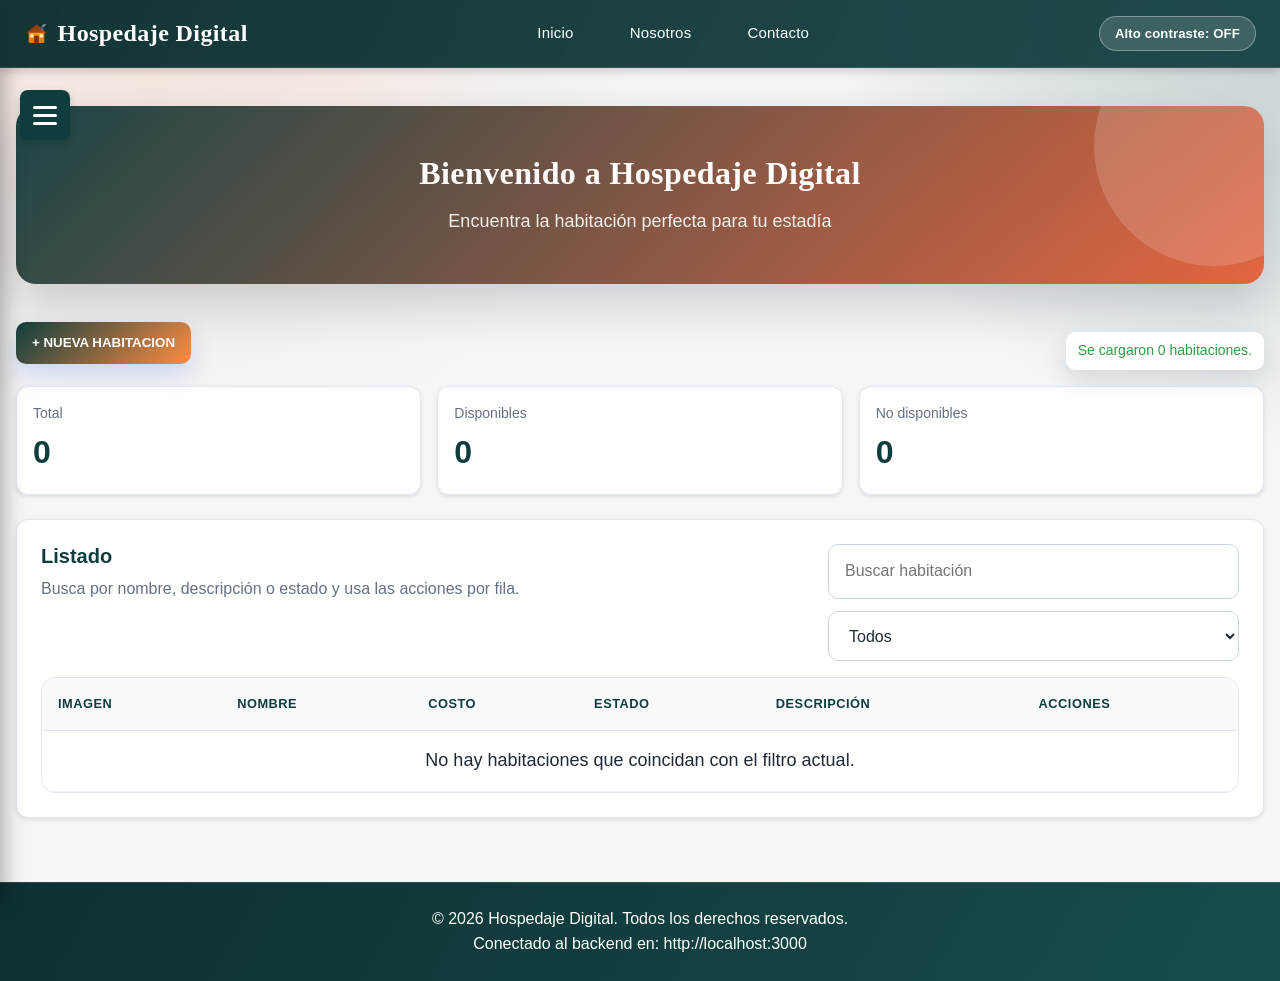
==== commit 188b11c2: "subir todas las actualizaciones" ====
--- a/index.html
+++ b/index.html
@@ -26,93 +26,22 @@
         </div>
         
         <nav class="sidebar-nav">
-            <h3>Tablas de Datos</h3>
             <ul>
                 <li>
-                    <a href="#" onclick="cargarSeccion('habitaciones', event)">
+                    <a href="#" onclick="cargarSeccion('administrar-habitaciones', event)">
                         <span class="icon">🛏️</span>
-                        <span class="text">Habitaciones</span>
-                    </a>
-                </li>
-                <li>
-                    <a href="#" onclick="cargarSeccion('administrar-habitaciones', event)">
-                        <span class="icon">🛠️</span>
                         <span class="text">Administrar habitaciones</span>
                     </a>
                 </li>
                 <li>
-                    <a href="#" onclick="cargarSeccion('clientes', event)">
-                        <span class="icon">👥</span>
-                        <span class="text">Clientes</span>
+                    <a href="#" onclick="cargarSeccion('administrar-servicios', event)">
+                        <span class="icon">☕</span>
+                        <span class="text">Administrar servicios</span>
                     </a>
                 </li>
-                <li>
-                    <a href="#" onclick="cargarSeccion('reservas', event)">
-                        <span class="icon">📅</span>
-                        <span class="text">Reservas</span>
-                    </a>
-                </li>
-                <li>
-                    <a href="#" onclick="cargarSeccion('servicios', event)">
-                        <span class="icon">🧖</span>
-                        <span class="text">Servicios</span>
-                    </a>
-                </li>
+
             </ul>
         </nav>
-        
-        <!-- Sección de Miniaturas de Habitaciones -->
-        <div class="sidebar-gallery">
-            <h3>🏨 Habitaciones</h3>
-            <p class="gallery-subtitle">Vista rápida</p>
-            
-            <!-- Controles de visualización -->
-            <div class="gallery-controls">
-                <button id="gallery-grid-view" class="gallery-view-btn active" title="Vista Grid">
-                    <span>▦</span>
-                </button>
-                <button id="gallery-carousel-view" class="gallery-view-btn" title="Vista Carrusel">
-                    <span>◀▶</span>
-                </button>
-            </div>
-            
-            <!-- Contenedor Grid -->
-            <div id="habitaciones-gallery-grid" class="habitaciones-gallery-grid">
-                <p class="mensaje-vacio">Cargando...</p>
-            </div>
-            
-            <!-- Contenedor Carrusel -->
-            <div id="habitaciones-gallery-carousel" class="habitaciones-gallery-carousel hidden">
-                <button class="carousel-btn prev" onclick="moverCarrusel(-1)">❮</button>
-                <div class="carousel-track-container">
-                    <ul id="carousel-track" class="carousel-track">
-                        <!-- Las miniaturas se cargarán aquí -->
-                    </ul>
-                </div>
-                <button class="carousel-btn next" onclick="moverCarrusel(1)">❯</button>
-            </div>
-        </div>
-        
-        <!-- Sección de Clientes -->
-        <div class="sidebar-gallery">
-            <h3>👥 Clientes</h3>
-            <p class="gallery-subtitle">Registro</p>
-            
-            <!-- Formulario de registro de clientes -->
-            <form id="form-registro-cliente" class="form-cliente-sidebar">
-                <input type="text" id="nombre" placeholder="Nombre" required>
-                <input type="email" id="email" placeholder="Email" required>
-                <input type="tel" id="telefono" placeholder="Teléfono" required>
-                <input type="text" id="direccion" placeholder="Dirección" required>
-                <button type="submit" class="btn-registrar-cliente">Registrar</button>
-            </form>
-            <div id="mensaje-registro-cliente" class="mensaje-registro"></div>
-            
-            <!-- Lista de clientes -->
-            <div id="clientes-gallery-grid" class="clientes-gallery-grid">
-                <p class="mensaje-vacio">Cargando...</p>
-            </div>
-        </div>
         
         <div class="sidebar-footer">
             <p>Hospedaje Digital v1.0</p>
@@ -127,11 +56,10 @@
         <!-- Header y Navegación -->
         <header>
             <nav>
-                <h1>🏨 Hospedaje Digital</h1>
+                <h1><img src="assets/images/cabana.svg" alt="Cabaña" class="header-brand-icon"> Hospedaje Digital</h1>
                 <ul>
                     <li><a href="index.html">Inicio</a></li>
                     <li><a href="pages/nosotros.html">Nosotros</a></li>
-                    <li><a href="pages/reservas.html">Reservas</a></li>
                     <li><a href="pages/contacto.html">Contacto</a></li>
                 </ul>
                 <button id="toggle-contraste" class="btn-contraste" type="button" aria-pressed="false">
@@ -148,25 +76,11 @@
                 <p>Encuentra la habitación perfecta para tu estadía</p>
             </section>
 
-            <!-- Sección de Habitaciones -->
-            <section id="seccion-habitaciones" class="habitaciones-section">
-                <h3>Habitaciones Disponibles</h3>
-                <div id="habitaciones" class="habitaciones-grid">
-                    <p class="mensaje-vacio">Cargando habitaciones...</p>
-                </div>
-            </section>
-
             <!-- Sección CRUD de Habitaciones -->
-            <section id="seccion-administrar-habitaciones" class="crud-habitaciones-section hidden">
-                <div class="crud-habitaciones-header">
-                    <div>
-                        <h3>Administración de habitaciones</h3>
-                        <p class="crud-habitaciones-subtitle">Crea, actualiza y elimina registros de la tabla <strong>habitacion</strong> sin salir del frontend.</p>
-                    </div>
-                    <div class="crud-habitaciones-actions">
-                        <button type="button" class="btn-accion-crud btn-accion-principal" id="btn-habitaciones-admin-recargar">Recargar listado</button>
-                        <button type="button" class="btn-accion-crud" onclick="document.getElementById('form-habitacion-admin').scrollIntoView({ behavior: 'smooth', block: 'start' })">Nuevo registro</button>
-                    </div>
+            <section id="seccion-administrar-habitaciones" class="crud-habitaciones-section">
+                <div class="crud-habitaciones-toolbar">
+                    <button type="button" class="btn-accion-crud btn-accion-principal" id="btn-nueva-habitacion-admin">+ NUEVA HABITACION</button>
+                    <div id="mensaje-habitacion-admin" class="crud-habitaciones-mensaje" aria-live="polite"></div>
                 </div>
 
                 <div class="crud-habitaciones-summary">
@@ -185,60 +99,6 @@
                 </div>
 
                 <div class="crud-habitaciones-layout">
-                    <section class="crud-habitaciones-panel">
-                        <h4 id="habitacion-admin-form-title">Crear habitación</h4>
-                        <p class="crud-habitaciones-note">Los campos están alineados con la estructura real de la base de datos.</p>
-
-                        <form id="form-habitacion-admin" class="crud-habitaciones-form">
-                            <input type="hidden" id="habitacion-admin-id">
-
-                            <label>
-                                Nombre de la habitación
-                                <input type="text" id="habitacion-admin-nombre" required maxlength="30" placeholder="Ej. Suite Premium">
-                            </label>
-
-                            <label>
-                                Descripción
-                                <textarea id="habitacion-admin-descripcion" required maxlength="50" placeholder="Describe la habitación en pocas palabras"></textarea>
-                            </label>
-
-                            <label>
-                                Costo
-                                <input type="number" id="habitacion-admin-costo" required min="0" step="0.01" placeholder="Ej. 250000">
-                            </label>
-
-                            <label>
-                                Estado
-                                <select id="habitacion-admin-estado" required>
-                                    <option value="1">Disponible</option>
-                                    <option value="0">No disponible</option>
-                                </select>
-                            </label>
-
-                            <label>
-                                Imagen
-                                <input type="text" id="habitacion-admin-imagen" placeholder="URL, base64 o valor guardado en BD">
-                            </label>
-
-                            <label>
-                                Subir imagen (opcional)
-                                <input type="file" id="habitacion-admin-imagen-archivo" accept="image/*">
-                            </label>
-
-                            <div id="habitacion-admin-preview-wrap" class="crud-habitaciones-preview hidden">
-                                <p>Vista previa:</p>
-                                <img id="habitacion-admin-preview" alt="Vista previa de habitación">
-                            </div>
-
-                            <div class="crud-habitaciones-form-actions">
-                                <button type="submit" class="btn-accion-crud btn-accion-principal" id="btn-habitacion-admin-guardar">Guardar habitación</button>
-                                <button type="button" class="btn-accion-crud btn-accion-secundaria" id="btn-habitacion-admin-limpiar">Limpiar formulario</button>
-                            </div>
-                        </form>
-
-                        <div id="mensaje-habitacion-admin" class="crud-habitaciones-mensaje" aria-live="polite"></div>
-                    </section>
-
                     <section class="crud-habitaciones-panel crud-habitaciones-panel-lista">
                         <div class="crud-habitaciones-lista-top">
                             <div>
@@ -279,42 +139,173 @@
                 </div>
             </section>
 
-            <!-- Sección de Clientes (oculta por defecto) -->
-            <section id="seccion-clientes" class="clientes-section hidden">
-                <h3>Clientes Registrados</h3>
-                <div id="clientes" class="clientes-grid">
-                    <p class="mensaje-vacio">Cargando clientes...</p>
+            <div id="modal-habitacion-admin" class="crud-modal hidden" role="dialog" aria-modal="true" aria-labelledby="habitacion-admin-form-title">
+                <div class="crud-modal-content">
+                    <button type="button" class="crud-modal-close" id="btn-cerrar-modal-habitacion" aria-label="Cerrar formulario">&times;</button>
+                    <h4 id="habitacion-admin-form-title">Crear habitación</h4>
+                    <p class="crud-habitaciones-note">Los campos están alineados con la estructura real de la base de datos.</p>
+                    <div id="mensaje-habitacion-admin-modal" class="crud-habitaciones-mensaje" aria-live="polite"></div>
+
+                    <form id="form-habitacion-admin" class="crud-habitaciones-form">
+                        <input type="hidden" id="habitacion-admin-id">
+
+                        <label>
+                            Nombre de la habitación
+                            <input type="text" id="habitacion-admin-nombre" required maxlength="30" placeholder="Ej. Suite Premium">
+                        </label>
+
+                        <label>
+                            Descripción
+                            <textarea id="habitacion-admin-descripcion" required maxlength="50" placeholder="Describe la habitación en pocas palabras"></textarea>
+                        </label>
+
+                        <label>
+                            Costo
+                            <input type="number" id="habitacion-admin-costo" required min="0" step="0.01" placeholder="Ej. 250000">
+                        </label>
+
+                        <label>
+                            Estado
+                            <select id="habitacion-admin-estado" required>
+                                <option value="1">Disponible</option>
+                                <option value="0">No disponible</option>
+                            </select>
+                        </label>
+
+                        <label>
+                            Imagen
+                            <input type="text" id="habitacion-admin-imagen" placeholder="URL o valor guardado en BD">
+                        </label>
+
+                        <div id="habitacion-admin-preview-wrap" class="crud-habitaciones-preview hidden">
+                            <p>Vista previa:</p>
+                            <img id="habitacion-admin-preview" alt="Vista previa de habitación">
+                        </div>
+
+                        <div class="crud-habitaciones-form-actions">
+                            <button type="submit" class="btn-accion-crud btn-accion-principal" id="btn-habitacion-admin-guardar">Guardar habitación</button>
+                            <button type="button" class="btn-accion-crud btn-accion-secundaria" id="btn-habitacion-admin-limpiar">Limpiar formulario</button>
+                        </div>
+                    </form>
+                </div>
+            </div>
+
+            <!-- Sección de Administración de Servicios -->
+            <section id="seccion-administrar-servicios" class="crud-servicios-section hidden">
+                <div class="crud-servicios-toolbar">
+                    <button type="button" class="btn-accion-crud btn-accion-principal" id="btn-nuevo-servicio-admin">+ NUEVO SERVICIO</button>
+                    <div id="mensaje-servicio-admin" class="crud-servicios-mensaje" aria-live="polite"></div>
+                </div>
+
+                <div class="crud-servicios-summary">
+                    <article>
+                        <span>Total</span>
+                        <strong id="servicios-admin-total">0</strong>
+                    </article>
+                    <article>
+                        <span>Activos</span>
+                        <strong id="servicios-admin-activos">0</strong>
+                    </article>
+                    <article>
+                        <span>Inactivos</span>
+                        <strong id="servicios-admin-inactivos">0</strong>
+                    </article>
+                </div>
+
+                <div class="crud-servicios-layout">
+                    <section class="crud-servicios-panel crud-servicios-panel-lista">
+                        <div class="crud-servicios-lista-top">
+                            <div>
+                                <h4>Listado</h4>
+                                <p class="crud-servicios-note">Busca por nombre, descripción o estado y usa las acciones por fila.</p>
+                            </div>
+
+                            <div class="crud-servicios-filtros">
+                                <input type="search" id="busqueda-servicios-admin" placeholder="Buscar servicio">
+                                <select id="filtro-estado-servicios-admin" aria-label="Filtrar servicios por estado">
+                                    <option value="all">Todos</option>
+                                    <option value="active">Activos</option>
+                                    <option value="inactive">Inactivos</option>
+                                </select>
+                            </div>
+                        </div>
+
+                        <div class="crud-servicios-tabla-wrap">
+                            <table class="crud-servicios-tabla">
+                                <thead>
+                                    <tr>
+                                        <th>Nombre</th>
+                                        <th>Duración (min)</th>
+                                        <th>Personas</th>
+                                        <th>Costo</th>
+                                        <th>Estado</th>
+                                        <th>Descripción</th>
+                                        <th>Acciones</th>
+                                    </tr>
+                                </thead>
+                                <tbody id="servicios-admin-tbody">
+                                    <tr>
+                                        <td colspan="7" class="mensaje-vacio">Cargando servicios...</td>
+                                    </tr>
+                                </tbody>
+                            </table>
+                        </div>
+                    </section>
                 </div>
             </section>
 
-            <!-- Sección de Reservas (oculta por defecto) -->
-            <section id="seccion-reservas" class="reservas-section hidden">
-                <h3>Reservas Realizadas</h3>
-                <form id="form-buscar-reservas" class="form-busqueda-reservas filtros-reservas">
-                    <input type="text" id="documento-buscar-reservas" placeholder="Documento del cliente">
-                    <select id="estado-buscar-reservas" aria-label="Estado de la reserva">
-                        <option value="">Todos los estados</option>
-                        <option value="1">Pendiente</option>
-                        <option value="2">Confirmada</option>
-                        <option value="3">Cancelada</option>
-                    </select>
-                    <input type="date" id="fecha-desde-reservas" aria-label="Fecha desde">
-                    <input type="date" id="fecha-hasta-reservas" aria-label="Fecha hasta">
-                    <button type="submit">Filtrar</button>
-                    <button type="button" id="limpiar-busqueda-reservas">Ver todas</button>
-                </form>
-                <div id="reservas" class="reservas-grid">
-                    <p class="mensaje-vacio">Cargando reservas...</p>
-                </div>
-            </section>
-
-            <!-- Sección de Servicios (oculta por defecto) -->
-            <section id="seccion-servicios" class="servicios-section hidden">
-                <h3>Servicios Disponibles</h3>
-                <div id="servicios" class="servicios-grid">
-                    <p class="mensaje-vacio">Cargando servicios...</p>
-                </div>
-            </section>
+            <div id="modal-servicio-admin" class="crud-modal hidden" role="dialog" aria-modal="true" aria-labelledby="servicio-admin-form-title">
+                <div class="crud-modal-content">
+                    <button type="button" class="crud-modal-close" id="btn-cerrar-modal-servicio" aria-label="Cerrar formulario">&times;</button>
+                    <h4 id="servicio-admin-form-title">Crear servicio</h4>
+                    <p class="crud-servicios-note">Los campos están alineados con la estructura real de la base de datos.</p>
+                    <div id="mensaje-servicio-admin-modal" class="crud-servicios-mensaje" aria-live="polite"></div>
+
+                    <form id="form-servicio-admin" class="crud-servicios-form">
+                        <input type="hidden" id="servicio-admin-id">
+
+                        <label>
+                            Nombre del servicio
+                            <input type="text" id="servicio-admin-nombre" required maxlength="50" placeholder="Ej. Masaje relajante">
+                        </label>
+
+                        <label>
+                            Descripción
+                            <textarea id="servicio-admin-descripcion" required maxlength="100" placeholder="Describe el servicio en pocas palabras"></textarea>
+                        </label>
+
+                        <label>
+                            Duración (minutos)
+                            <input type="number" id="servicio-admin-duracion" required min="0" placeholder="Ej. 60">
+                        </label>
+
+                        <label>
+                            Cantidad máxima de personas
+                            <input type="number" id="servicio-admin-cantidad-maxima" required min="1" placeholder="Ej. 4">
+                        </label>
+
+                        <label>
+                            Costo
+                            <input type="number" id="servicio-admin-costo" required min="0" step="0.01" placeholder="Ej. 150000">
+                        </label>
+
+                        <label>
+                            Estado
+                            <select id="servicio-admin-estado" required>
+                                <option value="1">Activo</option>
+                                <option value="0">Inactivo</option>
+                            </select>
+                        </label>
+
+                        <div class="crud-servicios-form-actions">
+                            <button type="submit" class="btn-accion-crud btn-accion-principal" id="btn-servicio-admin-guardar">Guardar servicio</button>
+                            <button type="button" class="btn-accion-crud btn-accion-secundaria" id="btn-servicio-admin-limpiar">Limpiar formulario</button>
+                        </div>
+                    </form>
+                </div>
+            </div>
+
+
         </main>
 
         <!-- Footer -->
@@ -394,11 +385,8 @@
             }
             
             const secciones = [
-                'seccion-habitaciones',
-                    'seccion-administrar-habitaciones',
-                'seccion-clientes',
-                'seccion-reservas',
-                'seccion-servicios'
+                'seccion-administrar-habitaciones',
+                'seccion-administrar-servicios'
             ];
 
             // Ocultar todas las secciones usando la clase helper
@@ -417,18 +405,14 @@
                 seccionElement.classList.remove('hidden');
                 
                 // Cargar los datos según la sección
-                if (seccion === 'habitaciones') {
-                    cargarHabitaciones();
-                } else if (seccion === 'administrar-habitaciones') {
+                if (seccion === 'administrar-habitaciones') {
                     if (typeof cargarHabitacionesAdmin === 'function') {
                         cargarHabitacionesAdmin();
                     }
-                } else if (seccion === 'clientes') {
-                    cargarClientes();
-                } else if (seccion === 'reservas') {
-                    cargarReservas();
-                } else if (seccion === 'servicios') {
-                    cargarServicios();
+                } else if (seccion === 'administrar-servicios') {
+                    if (typeof cargarServiciosAdmin === 'function') {
+                        cargarServiciosAdmin();
+                    }
                 }
             }
             
@@ -436,6 +420,6 @@
             closeSidebar();
         }
     </script>
-<!-- Modal Editar Cliente --> <div id="modal-editar-cliente" class="modal"> <div class="modal-content"> <span id="cerrar-modal-editar" class="close">&times;</span> <h2>Editar Cliente</h2> <form id="form-editar-cliente"> <input type="hidden" id="edit-cliente-id"> <div class="form-group"> <label for="edit-cliente-nombre">Nombre:</label> <input type="text" id="edit-cliente-nombre" required> </div> <div class="form-group"> <label for="edit-cliente-email">Email:</label> <input type="email" id="edit-cliente-email" required> </div> <div class="form-group"> <label for="edit-cliente-telefono">Telefono:</label> <input type="tel" id="edit-cliente-telefono"> </div> <button type="submit" class="btn-guardar">Guardar Cambios</button> </form> <div id="mensaje-editar-cliente" class="mensaje-editar"></div> </div> </div></body>
+</body>
 </html>
 
--- a/css/styles.css
+++ b/css/styles.css
@@ -53,6 +53,16 @@
 header nav h1 {
     font-size: var(--font-size-xxl);
     font-weight: var(--font-weight-bold);
+    display: inline-flex;
+    align-items: center;
+    gap: 0.55rem;
+}
+
+.header-brand-icon {
+    width: 1.55rem;
+    height: 1.55rem;
+    object-fit: contain;
+    flex: 0 0 auto;
 }
 
 header nav ul {
@@ -177,8 +187,6 @@
    ============================================ */
 
 .habitaciones-section,
-.clientes-section,
-.reservas-section,
 .servicios-section {
     margin-bottom: var(--spacing-xl);
 }
@@ -198,8 +206,6 @@
    ============================================ */
 
 .habitaciones-grid,
-.clientes-grid,
-.reservas-grid,
 .servicios-grid {
     display: grid;
     grid-template-columns: repeat(auto-fill, minmax(300px, 1fr));
@@ -207,92 +213,6 @@
     margin-top: var(--spacing-lg);
 }
 
-.form-busqueda-reservas {
-    display: flex;
-    gap: 0.75rem;
-    flex-wrap: wrap;
-    justify-content: center;
-    align-items: center;
-    margin: 1.5rem 0 0.5rem;
-    padding: 1rem;
-    background: linear-gradient(180deg, #ffffff 0%, #f8fafc 100%);
-    border: 1px solid #e2e8f0;
-    border-radius: 14px;
-    box-shadow: 0 10px 30px rgba(15, 23, 42, 0.06);
-}
-
-.form-busqueda-reservas input,
-.form-busqueda-reservas select {
-    min-width: 260px;
-    padding: 0.8rem 1rem;
-    border: 1px solid #cbd5e1;
-    border-radius: 8px;
-    font-size: 1rem;
-    background: #fff;
-    color: #0f172a;
-}
-
-.form-busqueda-reservas input::placeholder,
-.crud-habitaciones-form input::placeholder,
-.crud-habitaciones-form textarea::placeholder,
-.crud-habitaciones-filtros input::placeholder,
-form input::placeholder,
-form textarea::placeholder {
-    color: #475467;
-    opacity: 1;
-}
-
-.form-busqueda-reservas button {
-    padding: 0.8rem 1rem;
-    border: none;
-    border-radius: 8px;
-    cursor: pointer;
-    font-weight: 600;
-}
-
-.form-busqueda-reservas button[type="submit"] {
-    background: #2c3e50;
-    color: #fff;
-}
-
-.form-busqueda-reservas button[type="button"] {
-    background: #e2e8f0;
-    color: #1e293b;
-}
-
-.filtros-reservas {
-    justify-content: flex-start;
-}
-
-.filtros-reservas input[type="date"] {
-    min-width: 180px;
-}
-
-.filtros-reservas button[type="submit"] {
-    background: linear-gradient(135deg, #0f766e 0%, #2563eb 100%);
-    color: #fff;
-}
-
-.filtros-reservas button[type="button"] {
-    background: #e2e8f0;
-    color: #1e293b;
-}
-
-.reservas-header-actions {
-    display: flex;
-    align-items: center;
-    justify-content: space-between;
-    gap: 10px;
-}
-
-.btn-restaurar-reservas {
-    padding: 8px 12px;
-    background: #ff9800;
-    color: white;
-    border: none;
-    border-radius: 6px;
-    cursor: pointer;
-}
 
 .habitacion-selector-row {
     display: flex;
@@ -495,6 +415,16 @@
     grid-template-columns: repeat(3, minmax(0, 1fr));
     gap: var(--spacing-md);
     margin-bottom: var(--spacing-lg);
+}
+
+.crud-habitaciones-toolbar {
+    display: flex;
+    align-items: center;
+    justify-content: space-between;
+    gap: var(--spacing-md);
+    margin-bottom: var(--spacing-md);
+    position: relative;
+    z-index: 1205;
 }
 
 .crud-habitaciones-summary article {
@@ -591,6 +521,14 @@
     min-height: 1.5rem;
     color: var(--color-text-light);
     font-size: var(--font-size-sm);
+    position: relative;
+    z-index: 1206;
+    display: inline-flex;
+    align-items: center;
+    padding: 0.5rem 0.75rem;
+    border-radius: 10px;
+    background: rgba(255, 255, 255, 0.98);
+    box-shadow: 0 10px 24px rgba(15, 23, 42, 0.12);
 }
 
 .crud-habitaciones-mensaje.exito {
@@ -625,6 +563,55 @@
 }
 
 .crud-habitaciones-panel-lista {
+    overflow: hidden;
+    grid-column: 1 / -1;
+}
+
+.crud-modal {
+    position: fixed;
+    inset: 0;
+    z-index: 1200;
+    display: grid;
+    place-items: center;
+    background: rgba(15, 23, 42, 0.55);
+    padding: 1rem;
+}
+
+.crud-modal-content {
+    width: min(620px, 100%);
+    max-height: 84vh;
+    overflow: auto;
+    background: #fff;
+    border-radius: 16px;
+    border: 1px solid #e2e8f0;
+    box-shadow: 0 24px 48px rgba(15, 23, 42, 0.25);
+    padding: var(--spacing-lg);
+    position: relative;
+}
+
+.crud-modal-content .crud-habitaciones-mensaje,
+.crud-modal-content .crud-servicios-mensaje {
+    margin: 0.75rem 0 0.25rem;
+    width: 100%;
+}
+
+.crud-modal-close {
+    position: absolute;
+    top: 0.6rem;
+    right: 0.8rem;
+    border: none;
+    background: transparent;
+    font-size: 2rem;
+    line-height: 1;
+    cursor: pointer;
+    color: #64748b;
+}
+
+.crud-modal-close:hover {
+    color: #0f172a;
+}
+
+body.modal-open {
     overflow: hidden;
 }
 
@@ -743,7 +730,7 @@
 .switch-slider {
     position: absolute;
     inset: 0;
-    background: #cbd5e1;
+    background: #ef4444;
     border-radius: 999px;
     transition: background-color var(--transition-base);
     cursor: pointer;
@@ -794,6 +781,46 @@
     color: #b91c1c;
 }
 
+.pagination-controls {
+    display: flex;
+    align-items: center;
+    justify-content: center;
+    gap: 0.75rem;
+    margin-top: 0.9rem;
+    padding: 0.65rem 0.8rem;
+    border: 1px solid #e2e8f0;
+    border-radius: 10px;
+    background: #ffffff;
+}
+
+.pagination-info {
+    font-size: 0.9rem;
+    color: #475569;
+    font-weight: 600;
+}
+
+.pagination-btn {
+    border: 1px solid #cbd5e1;
+    background: #f8fafc;
+    color: #0f172a;
+    border-radius: 8px;
+    padding: 0.4rem 0.7rem;
+    font-size: 0.85rem;
+    font-weight: 700;
+    cursor: pointer;
+    transition: background-color var(--transition-base), border-color var(--transition-base);
+}
+
+.pagination-btn:hover:not(:disabled) {
+    background: #e2e8f0;
+    border-color: #94a3b8;
+}
+
+.pagination-btn:disabled {
+    opacity: 0.45;
+    cursor: not-allowed;
+}
+
 .estado.estado-disponible {
     background: var(--color-success);
     color: var(--color-white);
@@ -837,57 +864,330 @@
 }
 
 /* ============================================
-   CARDS - CLIENTES
-   ============================================ */
-
-.cliente-card {
+   CRUD - SERVICIOS (Similar a Habitaciones)
+   ============================================ */
+
+.crud-servicios-section {
+    margin-bottom: var(--spacing-xl);
+}
+
+.crud-servicios-header {
+    display: flex;
+    justify-content: space-between;
+    gap: var(--spacing-lg);
+    align-items: flex-start;
+    margin-bottom: var(--spacing-lg);
+    padding: var(--spacing-lg);
+    background: linear-gradient(135deg, #ffffff 0%, #fff5f0 100%);
+    border: 1px solid #e2e8f0;
+    border-radius: var(--border-radius-lg);
+    box-shadow: var(--shadow-sm);
+}
+
+.crud-servicios-header h3 {
+    font-size: var(--font-size-xxl);
+    color: #c2410c;
+    margin-bottom: var(--spacing-xs);
+}
+
+.crud-servicios-subtitle,
+.crud-servicios-note {
+    color: var(--color-text-light);
+    margin: 0;
+    line-height: 1.6;
+}
+
+.crud-servicios-actions {
+    display: flex;
+    flex-wrap: wrap;
+    gap: 0.75rem;
+    justify-content: flex-end;
+}
+
+.crud-servicios-summary {
+    display: grid;
+    grid-template-columns: repeat(3, minmax(0, 1fr));
+    gap: var(--spacing-md);
+    margin-bottom: var(--spacing-lg);
+}
+
+.crud-servicios-toolbar {
+    display: flex;
+    align-items: center;
+    justify-content: space-between;
+    gap: var(--spacing-md);
+    margin-bottom: var(--spacing-md);
+    position: relative;
+    z-index: 1205;
+}
+
+.crud-servicios-summary article {
     background: var(--color-white);
-    border-radius: var(--border-radius);
+    border: 1px solid #e2e8f0;
+    border-radius: var(--border-radius-lg);
+    padding: var(--spacing-md);
     box-shadow: var(--shadow-sm);
-    padding: var(--spacing-md);
-    transition: box-shadow var(--transition-base);
-}
-
-.cliente-card:hover {
-    box-shadow: var(--shadow-md);
-}
-
-.cliente-card h3 {
-    color: var(--color-primary);
-    margin-bottom: var(--spacing-sm);
-    font-size: var(--font-size-lg);
-}
-
-.cliente-card p {
-    margin-bottom: var(--spacing-xs);
+}
+
+.crud-servicios-summary span {
+    display: block;
     color: var(--color-text-light);
     font-size: var(--font-size-sm);
-}
-
-.cliente-card strong {
+    margin-bottom: var(--spacing-xs);
+}
+
+.crud-servicios-summary strong {
+    font-size: 2rem;
+    color: #c2410c;
+}
+
+.crud-servicios-layout {
+    display: grid;
+    grid-template-columns: minmax(280px, 360px) minmax(0, 1fr);
+    gap: var(--spacing-lg);
+}
+
+.crud-servicios-panel {
+    background: var(--color-white);
+    border: 1px solid #e2e8f0;
+    border-radius: var(--border-radius-lg);
+    padding: var(--spacing-lg);
+    box-shadow: var(--shadow-sm);
+}
+
+.crud-servicios-panel h4 {
+    font-size: var(--font-size-xl);
+    color: #c2410c;
+    margin-bottom: var(--spacing-sm);
+}
+
+.crud-servicios-form {
+    display: grid;
+    gap: var(--spacing-md);
+    margin-top: var(--spacing-md);
+}
+
+.crud-servicios-form label {
+    display: grid;
+    gap: 0.5rem;
     color: var(--color-text);
-}
-
-/* ============================================
-   CARDS - RESERVAS
-   ============================================ */
-
-.reserva-card {
+    font-weight: 600;
+    font-size: var(--font-size-sm);
+}
+
+.crud-servicios-form input,
+.crud-servicios-form textarea,
+.crud-servicios-form select,
+.crud-servicios-filtros input,
+.crud-servicios-filtros select {
+    width: 100%;
+    padding: 0.9rem 1rem;
+    border: 1px solid #cbd5e1;
+    border-radius: 10px;
     background: var(--color-white);
-    border-radius: var(--border-radius);
-    box-shadow: var(--shadow-sm);
-    padding: var(--spacing-md);
-    border-left: 4px solid var(--color-secondary);
-}
-
-.reserva-card h3 {
-    color: var(--color-primary);
-    margin-bottom: var(--spacing-sm);
-}
-
-.reserva-card p {
-    margin-bottom: var(--spacing-xs);
+    color: var(--color-text);
+    font: inherit;
+}
+
+.crud-servicios-form textarea {
+    min-height: 112px;
+    resize: vertical;
+}
+
+.crud-servicios-form input:focus,
+.crud-servicios-form textarea:focus,
+.crud-servicios-form select:focus,
+.crud-servicios-filtros input:focus,
+.crud-servicios-filtros select:focus {
+    outline: none;
+    border-color: #c2410c;
+    box-shadow: 0 0 0 3px rgba(194, 65, 12, 0.12);
+}
+
+.crud-servicios-form-actions {
+    display: flex;
+    flex-wrap: wrap;
+    gap: 0.75rem;
+}
+
+.crud-servicios-mensaje {
+    margin-top: var(--spacing-md);
+    min-height: 1.5rem;
+    color: var(--color-text-light);
     font-size: var(--font-size-sm);
+    position: relative;
+    z-index: 1206;
+    display: inline-flex;
+    align-items: center;
+    padding: 0.5rem 0.75rem;
+    border-radius: 10px;
+    background: rgba(255, 255, 255, 0.98);
+    box-shadow: 0 10px 24px rgba(15, 23, 42, 0.12);
+}
+
+.crud-servicios-mensaje.exito {
+    color: var(--color-success);
+}
+
+.crud-servicios-mensaje.error {
+    color: var(--color-danger);
+}
+
+.crud-servicios-panel-lista {
+    overflow: hidden;
+    grid-column: 1 / -1;
+}
+
+.crud-servicios-lista-top {
+    display: flex;
+    justify-content: space-between;
+    gap: var(--spacing-md);
+    align-items: flex-start;
+    margin-bottom: var(--spacing-md);
+}
+
+.crud-servicios-filtros {
+    display: flex;
+    gap: 0.75rem;
+    flex-wrap: wrap;
+    justify-content: flex-end;
+}
+
+.crud-servicios-filtros input {
+    min-width: 240px;
+}
+
+.crud-servicios-tabla-wrap {
+    overflow: auto;
+    border: 1px solid #e2e8f0;
+    border-radius: 14px;
+    background: #fff;
+}
+
+.crud-servicios-tabla {
+    width: 100%;
+    min-width: 900px;
+    border-collapse: collapse;
+}
+
+.crud-servicios-tabla thead th {
+    background: #f8fafc;
+    color: #c2410c;
+    text-align: left;
+    padding: 1rem;
+    font-size: 0.8rem;
+    text-transform: uppercase;
+    letter-spacing: 0.04em;
+    border-bottom: 1px solid #e2e8f0;
+}
+
+.crud-servicios-tabla tbody td {
+    padding: 1rem;
+    border-bottom: 1px solid #edf2f7;
+    vertical-align: top;
+    color: var(--color-text);
+}
+
+.crud-servicios-tabla tbody tr:hover {
+    background: #f8fafc;
+}
+
+.crud-servicios-nombre {
+    font-weight: 700;
+    color: #c2410c;
+    margin-bottom: 0.35rem;
+}
+
+.crud-servicios-descripcion {
+    color: var(--color-text-light);
+    font-size: var(--font-size-sm);
+    line-height: 1.5;
+}
+
+.crud-servicios-acciones {
+    display: flex;
+    flex-wrap: wrap;
+    gap: 0.5rem;
+}
+
+.switch-estado-servicio {
+    position: relative;
+    display: inline-flex;
+    width: 48px;
+    height: 28px;
+}
+
+.switch-estado-servicio input {
+    opacity: 0;
+    width: 0;
+    height: 0;
+}
+
+.switch-slider-servicio {
+    position: absolute;
+    inset: 0;
+    background: #ef4444;
+    border-radius: 999px;
+    transition: background-color var(--transition-base);
+    cursor: pointer;
+}
+
+.switch-slider-servicio::before {
+    content: '';
+    position: absolute;
+    width: 22px;
+    height: 22px;
+    left: 3px;
+    top: 3px;
+    border-radius: 50%;
+    background: #fff;
+    box-shadow: 0 2px 8px rgba(0, 0, 0, 0.2);
+    transition: transform var(--transition-base);
+}
+
+.switch-estado-servicio input:checked + .switch-slider-servicio {
+    background: #22c55e;
+}
+
+.switch-estado-servicio input:checked + .switch-slider-servicio::before {
+    transform: translateX(20px);
+}
+
+.switch-estado-servicio input:disabled + .switch-slider-servicio {
+    opacity: 0.6;
+    cursor: wait;
+}
+
+@media (max-width: 1024px) {
+    .crud-servicios-header,
+    .crud-servicios-lista-top {
+        flex-direction: column;
+    }
+
+    .crud-servicios-actions,
+    .crud-servicios-filtros {
+        width: 100%;
+        justify-content: flex-start;
+    }
+
+    .crud-servicios-layout {
+        grid-template-columns: 1fr;
+    }
+}
+
+@media (max-width: 720px) {
+    .crud-servicios-summary {
+        grid-template-columns: 1fr;
+    }
+
+    .crud-servicios-filtros input,
+    .crud-servicios-filtros select {
+        min-width: 100%;
+    }
+
+    .crud-servicios-tabla {
+        min-width: 800px;
+    }
 }
 
 /* ============================================
@@ -1257,299 +1557,6 @@
     margin: 0;
 }
 
-/* ============================================
-   GALERÍA DE MINIATURAS EN SIDEBAR
-   ============================================ */
-
-.sidebar-gallery {
-    padding: var(--spacing-md);
-    border-top: 1px solid rgba(255, 255, 255, 0.1);
-    margin-top: var(--spacing-md);
-}
-
-.sidebar-gallery h3 {
-    color: var(--color-white);
-    font-size: var(--font-size-base);
-    margin-bottom: var(--spacing-xs);
-}
-
-.gallery-subtitle {
-    color: rgba(255, 255, 255, 0.86);
-    font-size: 12px;
-    margin-bottom: var(--spacing-sm);
-}
-
-/* Controles de visualización */
-.gallery-controls {
-    display: flex;
-    gap: var(--spacing-xs);
-    margin-bottom: var(--spacing-sm);
-}
-
-.gallery-view-btn {
-    background: rgba(255, 255, 255, 0.1);
-    border: none;
-    color: var(--color-white);
-    padding: 6px 10px;
-    border-radius: 4px;
-    cursor: pointer;
-    font-size: 14px;
-    transition: all 0.3s ease;
-}
-
-.gallery-view-btn:hover {
-    background: rgba(255, 255, 255, 0.2);
-}
-
-.gallery-view-btn.active {
-    background: var(--color-accent);
-    color: var(--color-white);
-}
-
-/* Vista Grid */
-.habitaciones-gallery-grid {
-    display: grid;
-    grid-template-columns: repeat(2, 1fr);
-    gap: var(--spacing-sm);
-    max-height: 300px;
-    overflow-y: auto;
-    padding-right: 4px;
-}
-
-/* Scrollbar personalizada */
-.habitaciones-gallery-grid::-webkit-scrollbar {
-    width: 6px;
-}
-
-.habitaciones-gallery-grid::-webkit-scrollbar-track {
-    background: rgba(255, 255, 255, 0.1);
-    border-radius: 3px;
-}
-
-.habitaciones-gallery-grid::-webkit-scrollbar-thumb {
-    background: rgba(255, 255, 255, 0.3);
-    border-radius: 3px;
-}
-
-.gallery-item {
-    background: rgba(255, 255, 255, 0.05);
-    border-radius: 8px;
-    overflow: hidden;
-    cursor: pointer;
-    transition: all 0.3s ease;
-    border: 2px solid transparent;
-}
-
-.gallery-item:hover {
-    transform: scale(1.05);
-    border-color: var(--color-accent);
-    box-shadow: 0 4px 12px rgba(0, 0, 0, 0.3);
-}
-
-.gallery-item img {
-    width: 100%;
-    height: 70px;
-    object-fit: cover;
-    display: block;
-}
-
-.gallery-item-info {
-    padding: 6px;
-}
-
-.gallery-item-info h4 {
-    color: var(--color-white);
-    font-size: 11px;
-    margin: 0;
-    white-space: nowrap;
-    overflow: hidden;
-    text-overflow: ellipsis;
-}
-
-.gallery-item-info p {
-    color: rgba(255, 255, 255, 0.88);
-    font-size: 10px;
-    margin: 2px 0 0 0;
-}
-
-.gallery-item-info .precio {
-    color: var(--color-accent);
-    font-weight: bold;
-}
-
-/* Vista Carrusel */
-.habitaciones-gallery-carousel {
-    position: relative;
-    display: flex;
-    align-items: center;
-    gap: var(--spacing-xs);
-}
-
-.carousel-track-container {
-    flex: 1;
-    overflow: hidden;
-}
-
-.carousel-track {
-    display: flex;
-    list-style: none;
-    padding: 0;
-    margin: 0;
-    transition: transform 0.3s ease;
-}
-
-.carousel-slide {
-    min-width: 100%;
-    padding: 0 4px;
-}
-
-.carousel-slide .gallery-item {
-    max-width: 100%;
-}
-
-.carousel-btn {
-    background: rgba(255, 255, 255, 0.1);
-    border: none;
-    color: var(--color-white);
-    padding: 8px;
-    border-radius: 50%;
-    cursor: pointer;
-    font-size: 12px;
-    transition: all 0.3s ease;
-    flex-shrink: 0;
-}
-
-.carousel-btn:hover {
-    background: var(--color-accent);
-    transform: scale(1.1);
-}
-
-/* Mensaje cuando no hay habitaciones */
-.sidebar-gallery .mensaje-vacio {
-    color: rgba(255, 255, 255, 0.85);
-    font-size: 12px;
-    text-align: center;
-    padding: var(--spacing-md);
-}
-
-/* ============================================
-   ESTILOS PARA CLIENTES EN SIDEBAR
-   ============================================ */
-
-.clientes-gallery-grid {
-    display: flex;
-    flex-direction: column;
-    gap: var(--spacing-xs);
-    max-height: 200px;
-    overflow-y: auto;
-    padding-right: 4px;
-}
-
-/* Scrollbar personalizada */
-.clientes-gallery-grid::-webkit-scrollbar {
-    width: 6px;
-}
-
-.clientes-gallery-grid::-webkit-scrollbar-track {
-    background: rgba(255, 255, 255, 0.1);
-    border-radius: 3px;
-}
-
-.clientes-gallery-grid::-webkit-scrollbar-thumb {
-    background: rgba(255, 255, 255, 0.3);
-    border-radius: 3px;
-}
-
-.cliente-item {
-    background: rgba(255, 255, 255, 0.05);
-    border-radius: 6px;
-    padding: 8px;
-    cursor: pointer;
-    transition: all 0.3s ease;
-}
-
-.cliente-item:hover {
-    background: rgba(255, 255, 255, 0.1);
-}
-
-.cliente-item-info {
-    display: flex;
-    flex-direction: column;
-    gap: 2px;
-}
-
-.cliente-item-info h4 {
-    color: var(--color-white);
-    font-size: 12px;
-    margin: 0;
-    white-space: nowrap;
-    overflow: hidden;
-    text-overflow: ellipsis;
-}
-
-.cliente-item-info p {
-    color: rgba(255, 255, 255, 0.88);
-    font-size: 10px;
-    margin: 0;
-}
-
-/* Formulario de registro de clientes en sidebar */
-.form-cliente-sidebar {
-    display: flex !important;
-    flex-direction: column;
-    gap: 8px;
-    margin-bottom: 15px;
-    padding: 15px;
-    background: rgba(255, 255, 255, 0.1);
-    border-radius: 8px;
-    visibility: visible !important;
-    opacity: 1 !important;
-}
-
-.form-cliente-sidebar input {
-    padding: 10px 12px !important;
-    border: 1px solid rgba(255, 255, 255, 0.5) !important;
-    border-radius: 6px;
-    font-size: 14px;
-    width: 100%;
-    height: 42px !important;
-    min-height: 42px;
-    box-sizing: border-box;
-    background: rgba(255, 255, 255, 0.9) !important;
-    color: #333 !important;
-    display: block !important;
-    visibility: visible !important;
-    opacity: 1 !important;
-}
-
-.form-cliente-sidebar input::placeholder {
-    color: #333;
-}
-
-.form-cliente-sidebar input:focus {
-    outline: none;
-    border-color: var(--color-primary);
-}
-
-.btn-registrar-cliente {
-    padding: 12px 20px !important;
-    background: #2ecc71 !important;
-    color: white !important;
-    border: none !important;
-    border-radius: 6px;
-    cursor: pointer;
-    font-size: 16px;
-    font-weight: bold;
-    transition: background 0.2s;
-    visibility: visible !important;
-    opacity: 1 !important;
-    display: block !important;
-    height: auto;
-}
-
-.btn-registrar-cliente:hover {
-    background: var(--color-primary-dark);
-}
 
 .mensaje-registro {
     padding: 8px;
@@ -1567,23 +1574,6 @@
 .mensaje-registro.error {
     background: #f8d7da;
     color: #721c24;
-}
-
-/* Responsive */
-@media (max-width: 768px) {
-    .habitaciones-gallery-grid {
-        grid-template-columns: repeat(2, 1fr);
-    }
-    
-    .gallery-item img {
-        height: 60px;
-    }
-}
-
-@media (max-width: 480px) {
-    .habitaciones-gallery-grid {
-        grid-template-columns: 1fr;
-    }
 }
 
 /* Overlay oscuro */
@@ -1637,16 +1627,12 @@
    ESTILOS PARA LAS SECCIONES DEL SIDEBAR
    ============================================ */
 
-.clientes-section,
-.reservas-section,
 .servicios-section {
     padding: var(--spacing-lg);
     max-width: 1200px;
     margin: 0 auto;
 }
 
-.clientes-section h3,
-.reservas-section h3,
 .servicios-section h3 {
     color: var(--color-primary);
     font-size: var(--font-size-2xl);
@@ -1654,7 +1640,6 @@
     text-align: center;
 }
 
-.clientes-grid,
 .servicios-grid {
     display: grid;
     grid-template-columns: repeat(auto-fill, minmax(280px, 1fr));
@@ -1693,88 +1678,7 @@
     padding-bottom: var(--spacing-sm);
 }
 
-.reserva-card p {
-    margin: var(--spacing-xs) 0;
-    color: var(--color-text);
-    line-height: 1.5;
-}
-
-.reserva-card p strong {
-    color: var(--color-text-dark);
-    font-weight: 600;
-}
-
-.reserva-card .estado {
-    display: inline-block;
-    padding: var(--spacing-xs) var(--spacing-sm);
-    border-radius: var(--border-radius-sm);
-    font-size: var(--font-size-sm);
-    font-weight: 600;
-    text-transform: uppercase;
-    margin-top: var(--spacing-sm);
-}
-
-.reserva-card .estado.pendiente {
-    background-color: var(--color-warning-light);
-    color: var(--color-warning-dark);
-}
-
-.reserva-card .estado.confirmada {
-    background-color: var(--color-success-light);
-    color: var(--color-success-dark);
-}
-
-.reserva-card .estado.cancelada {
-    background-color: var(--color-error-light);
-    color: var(--color-error-dark);
-}
-
-/* Estilos para los items del resumen de reserva */
-.resumen-reserva {
-    background: #f8f9fa;
-    padding: var(--spacing-md);
-    border-radius: var(--border-radius-sm);
-    margin-bottom: var(--spacing-md);
-}
-
-.resumen-reserva h4 {
-    color: var(--color-primary);
-    margin-bottom: var(--spacing-sm);
-    font-size: var(--font-size-lg);
-}
-
-.resumen-item p {
-    margin-bottom: var(--spacing-xs);
-    color: var(--color-text);
-}
-
-.resumen-item .total {
-    font-size: var(--font-size-xl);
-    font-weight: var(--font-weight-bold);
-    color: var(--color-success);
-    margin-top: var(--spacing-sm);
-    padding-top: var(--spacing-sm);
-    border-top: 2px solid var(--color-success);
-}
-
-/* Formulario de reserva */
-.form-reserva {
-    max-width: 800px;
-}
-
-.form-reserva fieldset {
-    border: 1px solid var(--color-gray);
-    border-radius: var(--border-radius-sm);
-    padding: var(--spacing-md);
-    margin-bottom: var(--spacing-md);
-    background: var(--color-white);
-}
-
-.form-reserva legend {
-    color: var(--color-primary);
-    font-weight: var(--font-weight-bold);
-    padding: 0 var(--spacing-sm);
-}
+
 
 .form-group {
     margin-bottom: var(--spacing-md);
@@ -1818,36 +1722,6 @@
     }
 }
 
-.info-habitacion {
-    background: #e8f4f8;
-    padding: var(--spacing-md);
-    border-radius: var(--border-radius-sm);
-    margin-top: var(--spacing-sm);
-    border-left: 4px solid var(--color-secondary);
-}
-
-.info-habitacion p {
-    margin-bottom: var(--spacing-xs);
-    color: var(--color-text);
-}
-
-.btn-reservar {
-    width: 100%;
-    padding: var(--spacing-md);
-    background: linear-gradient(135deg, var(--color-success) 0%, #27ae60 100%);
-    color: var(--color-white);
-    border: none;
-    border-radius: var(--border-radius-sm);
-    font-size: var(--font-size-lg);
-    font-weight: var(--font-weight-bold);
-    cursor: pointer;
-    transition: all var(--transition-base);
-}
-
-.btn-reservar:hover {
-    transform: translateY(-2px);
-    box-shadow: 0 4px 12px rgba(39, 174, 96, 0.4);
-}
 
 /* ============================================
    RESPONSIVE
@@ -1855,8 +1729,6 @@
 
 @media (max-width: 768px) {
     .habitaciones-grid,
-    .clientes-grid,
-    .reservas-grid,
     .servicios-grid {
         grid-template-columns: 1fr;
     }
@@ -1894,13 +1766,6 @@
         font-size: var(--font-size-xl);
     }
 }
-/* Estilos para botones de cliente */
-.cliente-acciones {
-    margin-top: 10px;
-    display: flex;
-    gap: 10px;
-}
-
 .btn-editar,
 .btn-eliminar {
     padding: 5px 10px;
@@ -2000,26 +1865,18 @@
     margin: 0 auto;
 }
 
-.habitaciones-section h3,
-.clientes-section h3,
-.reservas-section h3,
 .servicios-section h3 {
     font-family: var(--font-family-heading);
     color: var(--color-primary-dark);
     letter-spacing: 0.3px;
 }
 
-.habitacion-card,
-.cliente-card,
-.reserva-card,
 .servicio-card {
     border: 1px solid rgba(16, 24, 40, 0.08);
     border-radius: 14px;
     box-shadow: 0 12px 30px rgba(15, 23, 42, 0.08);
 }
 
-.habitacion-card:hover,
-.cliente-card:hover,
 .reserva-card:hover,
 .servicio-card:hover {
     transform: translateY(-4px);
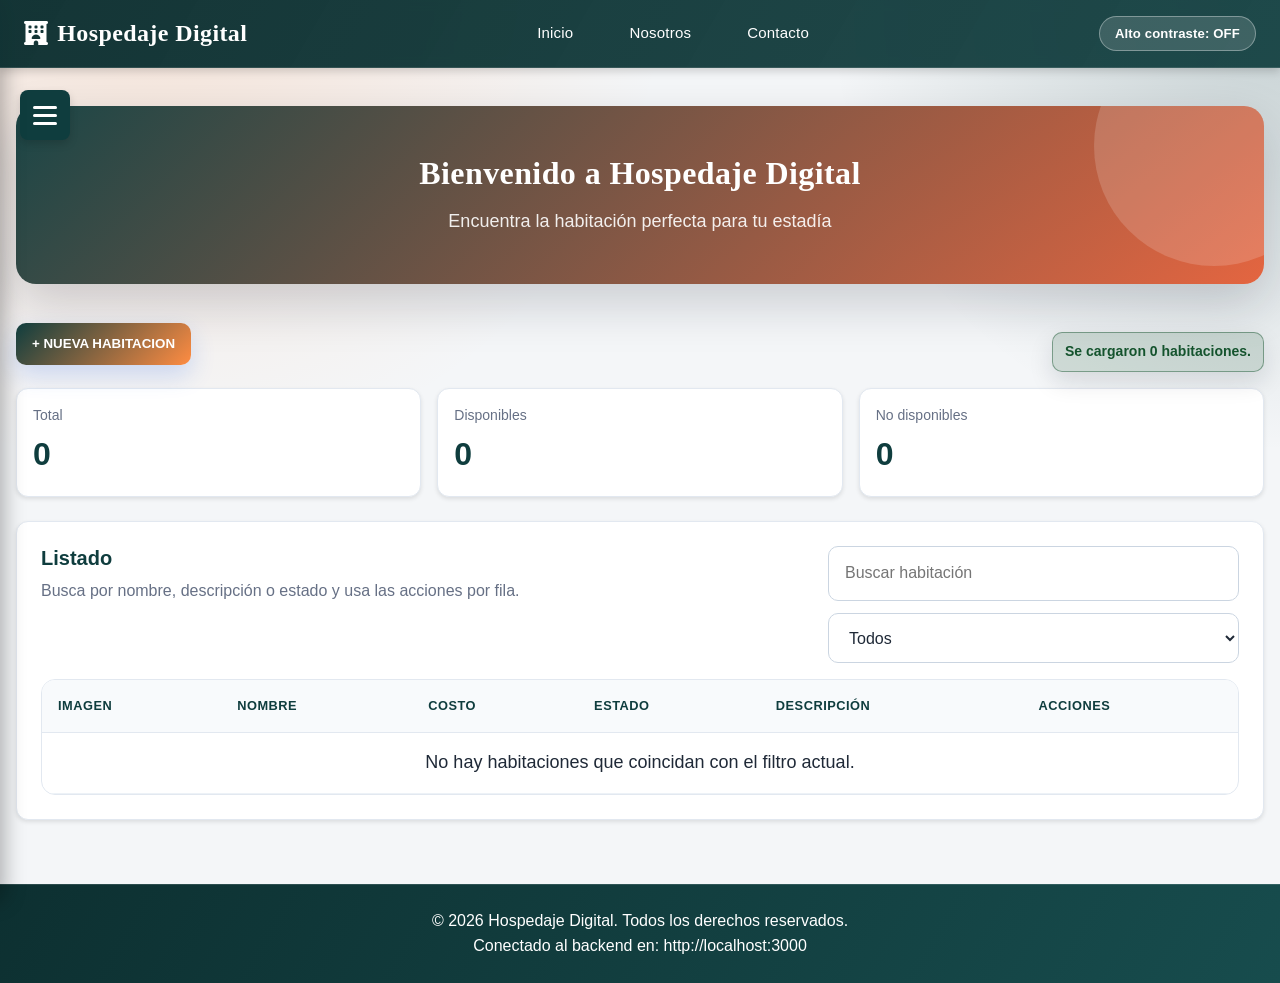
==== commit e8b08e80: "guardar todas las actualizaciones" ====
--- a/index.html
+++ b/index.html
@@ -10,6 +10,7 @@
     <link rel="stylesheet" href="css/reset.css">
     <link rel="stylesheet" href="css/variables.css">
     <link rel="stylesheet" href="css/styles.css">
+    <link rel="stylesheet" href="https://cdnjs.cloudflare.com/ajax/libs/font-awesome/6.5.2/css/all.min.css">
 </head>
 <body>
     <!-- ============================================
@@ -29,13 +30,13 @@
             <ul>
                 <li>
                     <a href="#" onclick="cargarSeccion('administrar-habitaciones', event)">
-                        <span class="icon">🛏️</span>
+                        <span class="icon"><i class="fa-solid fa-bed" aria-hidden="true"></i></span>
                         <span class="text">Administrar habitaciones</span>
                     </a>
                 </li>
                 <li>
                     <a href="#" onclick="cargarSeccion('administrar-servicios', event)">
-                        <span class="icon">☕</span>
+                        <span class="icon"><i class="fa-solid" aria-hidden="true">&#xf7b6;</i></span>
                         <span class="text">Administrar servicios</span>
                     </a>
                 </li>
@@ -56,7 +57,7 @@
         <!-- Header y Navegación -->
         <header>
             <nav>
-                <h1><img src="assets/images/cabana.svg" alt="Cabaña" class="header-brand-icon"> Hospedaje Digital</h1>
+                <h1><i class="fa-solid fa-hotel" aria-hidden="true"></i> Hospedaje Digital</h1>
                 <ul>
                     <li><a href="index.html">Inicio</a></li>
                     <li><a href="pages/nosotros.html">Nosotros</a></li>
@@ -173,8 +174,9 @@
                         </label>
 
                         <label>
-                            Imagen
-                            <input type="text" id="habitacion-admin-imagen" placeholder="URL o valor guardado en BD">
+                            Imágenes por URL
+                            <textarea id="habitacion-admin-imagen" placeholder="Pega una o varias URL separadas por salto de línea o coma"></textarea>
+                            <small class="crud-habitaciones-help">Pega una o varias URLs para armar la galería del detalle.</small>
                         </label>
 
                         <div id="habitacion-admin-preview-wrap" class="crud-habitaciones-preview hidden">
@@ -302,6 +304,14 @@
                             <button type="button" class="btn-accion-crud btn-accion-secundaria" id="btn-servicio-admin-limpiar">Limpiar formulario</button>
                         </div>
                     </form>
+                </div>
+            </div>
+
+            <div id="modal-detalle-admin" class="crud-modal hidden" role="dialog" aria-modal="true" aria-labelledby="detalle-admin-titulo">
+                <div class="crud-modal-content crud-detalle-modal-content">
+                    <button type="button" class="crud-modal-close" id="btn-cerrar-modal-detalle" aria-label="Cerrar detalle">&times;</button>
+                    <h4 id="detalle-admin-titulo">Detalle</h4>
+                    <div id="detalle-admin-contenido" class="detalle-admin-contenido"></div>
                 </div>
             </div>
 
--- a/css/styles.css
+++ b/css/styles.css
@@ -498,6 +498,16 @@
 .crud-habitaciones-form textarea {
     min-height: 112px;
     resize: vertical;
+}
+
+.crud-habitaciones-form textarea#habitacion-admin-imagen {
+    min-height: 88px;
+}
+
+.crud-habitaciones-help {
+    color: var(--color-text-light);
+    font-size: var(--font-size-xs);
+    line-height: 1.45;
 }
 
 .crud-habitaciones-form input:focus,
@@ -532,7 +542,8 @@
 }
 
 .crud-habitaciones-mensaje.exito {
-    color: var(--color-success);
+    color: #14532d;
+    background: rgba(20, 83, 45, 0.08);
 }
 
 .crud-habitaciones-mensaje.error {
@@ -599,6 +610,7 @@
     position: absolute;
     top: 0.6rem;
     right: 0.8rem;
+    z-index: 1300;
     border: none;
     background: transparent;
     font-size: 2rem;
@@ -705,6 +717,27 @@
     display: flex;
     flex-wrap: wrap;
     gap: 0.5rem;
+}
+
+.btn-mini-icon {
+    width: 2.4rem;
+    height: 2.4rem;
+    display: inline-flex;
+    align-items: center;
+    justify-content: center;
+    padding: 0;
+    border-radius: 10px;
+}
+
+.btn-mini-icon svg {
+    width: 1.05rem;
+    height: 1.05rem;
+    fill: currentColor;
+}
+
+.btn-mini-ver {
+    background: #dcfce7;
+    color: #166534;
 }
 
 .crud-estado-control {
@@ -1025,8 +1058,13 @@
     box-shadow: 0 10px 24px rgba(15, 23, 42, 0.12);
 }
 
-.crud-servicios-mensaje.exito {
-    color: var(--color-success);
+#mensaje-servicio-admin.exito,
+#mensaje-servicio-admin.ok,
+#mensaje-servicio-admin-modal.exito,
+#mensaje-servicio-admin-modal.ok {
+    color: #14532d !important;
+    background: rgba(20, 83, 45, 0.14) !important;
+    border: 1px solid rgba(20, 83, 45, 0.35);
 }
 
 .crud-servicios-mensaje.error {
@@ -1108,6 +1146,208 @@
     display: flex;
     flex-wrap: wrap;
     gap: 0.5rem;
+}
+
+.crud-detalle-modal-content {
+    width: min(880px, 100%);
+}
+
+.detalle-admin-contenido {
+    margin-top: 1rem;
+}
+
+.detalle-admin-header {
+    display: flex;
+    align-items: flex-start;
+    justify-content: space-between;
+    gap: 1rem;
+    padding: 1rem 1.1rem;
+    border: 1px solid #dbe4f0;
+    border-radius: 16px;
+    background: linear-gradient(135deg, #f8fbff 0%, #ffffff 100%);
+    box-shadow: 0 14px 28px rgba(15, 23, 42, 0.08);
+    margin-bottom: 1rem;
+}
+
+.detalle-admin-header-copy {
+    min-width: 0;
+}
+
+.detalle-admin-kicker {
+    display: inline-flex;
+    align-items: center;
+    padding: 0.22rem 0.7rem;
+    margin-bottom: 0.55rem;
+    border-radius: 999px;
+    background: #e0f2fe;
+    color: #075985;
+    font-size: 0.74rem;
+    font-weight: 800;
+    letter-spacing: 0.06em;
+    text-transform: uppercase;
+}
+
+.detalle-admin-header h4 {
+    margin: 0;
+    font-size: 1.45rem;
+    color: #0f172a;
+    line-height: 1.15;
+}
+
+.detalle-admin-header p {
+    margin: 0.5rem 0 0;
+    color: #64748b;
+    line-height: 1.5;
+}
+
+.detalle-admin-grid {
+    display: grid;
+    gap: 1rem;
+}
+
+.detalle-admin-grid-habitacion {
+    grid-template-columns: minmax(240px, 360px) minmax(0, 1fr);
+}
+
+.detalle-admin-grid-servicio {
+    grid-template-columns: 1fr;
+}
+
+.detalle-admin-figure {
+    margin: 0;
+    border-radius: 16px;
+    overflow: hidden;
+    border: 1px solid #dbe4f0;
+    background: #f8fafc;
+    min-height: 260px;
+    box-shadow: 0 14px 28px rgba(15, 23, 42, 0.08);
+}
+
+.detalle-admin-gallery {
+    display: grid;
+    gap: 0.8rem;
+}
+
+.detalle-admin-figure-main {
+    min-height: 320px;
+}
+
+.detalle-admin-figure-main img {
+    min-height: 320px;
+}
+
+.detalle-admin-figure-empty {
+    min-height: 320px;
+}
+
+.detalle-admin-figure-empty img {
+    min-height: 320px;
+    object-fit: contain;
+    background: #f8fafc;
+}
+
+.detalle-admin-thumbs {
+    display: grid;
+    grid-template-columns: repeat(auto-fit, minmax(120px, 1fr));
+    gap: 0.7rem;
+}
+
+.detalle-admin-thumb {
+    margin: 0;
+    border-radius: 12px;
+    overflow: hidden;
+    border: 1px solid #dbe4f0;
+    background: #f8fafc;
+    aspect-ratio: 1 / 1;
+}
+
+.detalle-admin-thumb img {
+    display: block;
+    width: 100%;
+    height: 100%;
+    object-fit: cover;
+}
+
+.detalle-admin-figure img {
+    display: block;
+    width: 100%;
+    height: 100%;
+    min-height: 260px;
+    object-fit: cover;
+}
+
+.detalle-admin-body {
+    display: grid;
+    gap: 0.75rem;
+}
+
+.detalle-admin-body-full {
+    grid-template-columns: repeat(2, minmax(0, 1fr));
+}
+
+.detalle-admin-item {
+    padding: 0.85rem 0.95rem;
+    border: 1px solid #dbe4f0;
+    border-radius: 14px;
+    background: linear-gradient(180deg, #ffffff 0%, #f8fbff 100%);
+    box-shadow: 0 10px 20px rgba(15, 23, 42, 0.05);
+}
+
+.detalle-admin-item span {
+    display: block;
+    margin-bottom: 0.35rem;
+    font-size: 0.78rem;
+    text-transform: uppercase;
+    letter-spacing: 0.04em;
+    color: #64748b;
+    font-weight: 700;
+}
+
+.detalle-admin-item strong {
+    color: #0f172a;
+    font-size: 0.98rem;
+    line-height: 1.45;
+}
+
+.detalle-admin-code {
+    word-break: break-all;
+    font-size: 0.9rem;
+}
+
+.detalle-estado {
+    display: inline-flex;
+    align-items: center;
+    padding: 0.3rem 0.65rem;
+    border-radius: 999px;
+    font-weight: 700;
+    font-size: 0.82rem;
+}
+
+.detalle-estado.estado-disponible,
+.detalle-estado.activo {
+    background: #dcfce7;
+    color: #166534;
+}
+
+.detalle-estado.estado-no-disponible,
+.detalle-estado.inactivo {
+    background: #fee2e2;
+    color: #991b1b;
+}
+
+@media (max-width: 720px) {
+    .detalle-admin-header {
+        flex-direction: column;
+    }
+
+    .detalle-admin-grid-habitacion,
+    .detalle-admin-body-full {
+        grid-template-columns: 1fr;
+    }
+
+    .detalle-admin-thumbs {
+        grid-template-columns: repeat(2, minmax(0, 1fr));
+    }
 }
 
 .switch-estado-servicio {
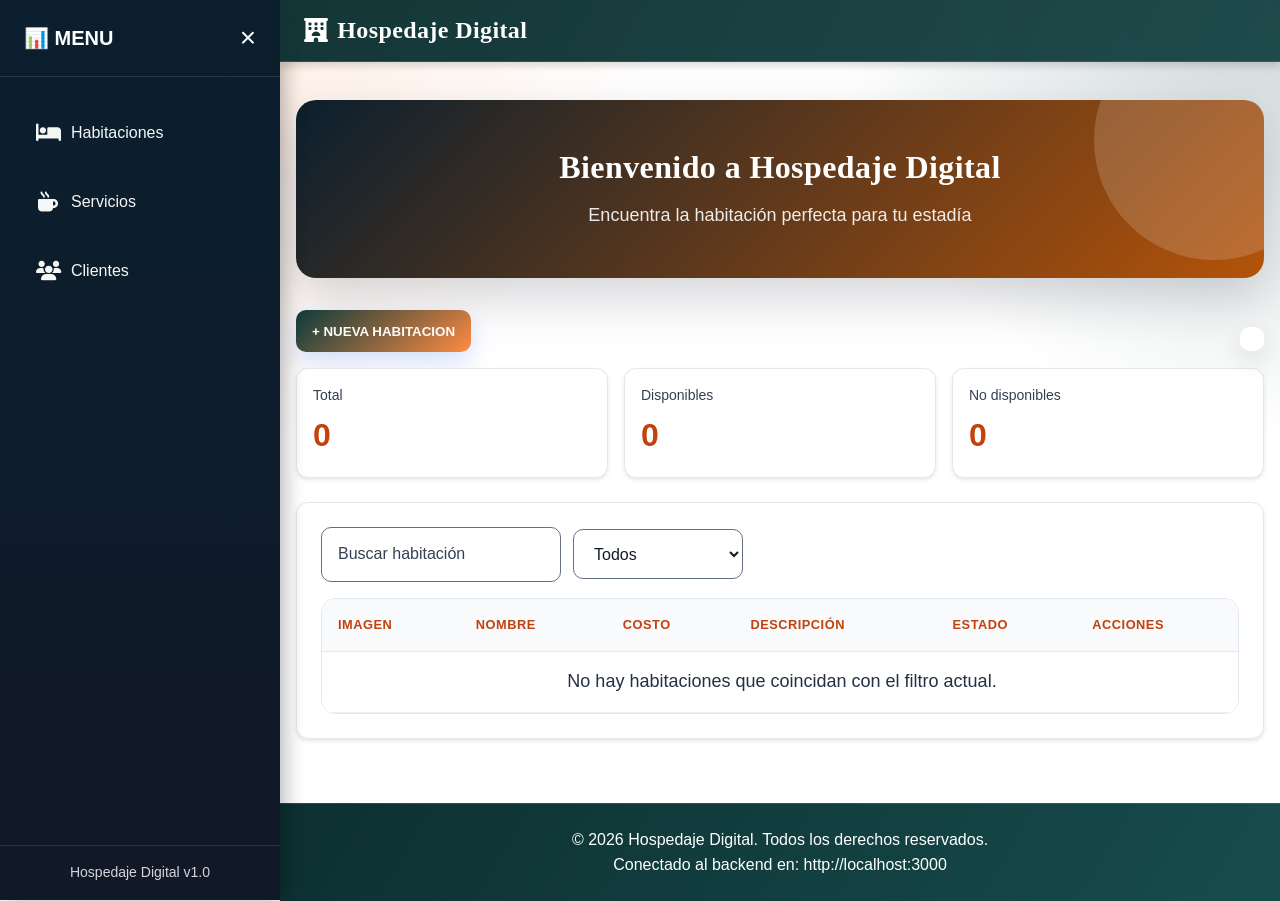
==== commit 54a5c0d1: "subir todas las actulizaciones de carpetas y archivos" ====
--- a/index.html
+++ b/index.html
@@ -14,7 +14,7 @@
 </head>
 <body>
     <!-- ============================================
-         SIDEBAR - Menú Lateral
+         SIDEBAR - Menú Lateral 77
     ============================================ -->
     <button id="sidebar-toggle" class="sidebar-toggle" aria-label="Abrir menú">
         <span class="hamburger"></span>
@@ -31,13 +31,19 @@
                 <li>
                     <a href="#" onclick="cargarSeccion('administrar-habitaciones', event)">
                         <span class="icon"><i class="fa-solid fa-bed" aria-hidden="true"></i></span>
-                        <span class="text">Administrar habitaciones</span>
+                        <span class="text">Habitaciones</span>
                     </a>
                 </li>
                 <li>
                     <a href="#" onclick="cargarSeccion('administrar-servicios', event)">
                         <span class="icon"><i class="fa-solid" aria-hidden="true">&#xf7b6;</i></span>
-                        <span class="text">Administrar servicios</span>
+                        <span class="text">Servicios</span>
+                    </a>
+                </li>
+                <li>
+                    <a href="#" onclick="cargarSeccion('administrar-clientes', event)">
+                        <span class="icon"><i class="fa-solid fa-users" aria-hidden="true"></i></span>
+                        <span class="text">Clientes</span>
                     </a>
                 </li>
 
@@ -58,14 +64,6 @@
         <header>
             <nav>
                 <h1><i class="fa-solid fa-hotel" aria-hidden="true"></i> Hospedaje Digital</h1>
-                <ul>
-                    <li><a href="index.html">Inicio</a></li>
-                    <li><a href="pages/nosotros.html">Nosotros</a></li>
-                    <li><a href="pages/contacto.html">Contacto</a></li>
-                </ul>
-                <button id="toggle-contraste" class="btn-contraste" type="button" aria-pressed="false">
-                    Alto contraste: OFF
-                </button>
             </nav>
         </header>
 
@@ -102,11 +100,6 @@
                 <div class="crud-habitaciones-layout">
                     <section class="crud-habitaciones-panel crud-habitaciones-panel-lista">
                         <div class="crud-habitaciones-lista-top">
-                            <div>
-                                <h4>Listado</h4>
-                                <p class="crud-habitaciones-note">Busca por nombre, descripción o estado y usa las acciones por fila.</p>
-                            </div>
-
                             <div class="crud-habitaciones-filtros">
                                 <input type="search" id="busqueda-habitaciones-admin" placeholder="Buscar habitación">
                                 <select id="filtro-estado-habitaciones-admin" aria-label="Filtrar habitaciones por estado">
@@ -124,8 +117,8 @@
                                         <th>Imagen</th>
                                         <th>Nombre</th>
                                         <th>Costo</th>
+                                        <th>Descripción</th>
                                         <th>Estado</th>
-                                        <th>Descripción</th>
                                         <th>Acciones</th>
                                     </tr>
                                 </thead>
@@ -151,22 +144,22 @@
                         <input type="hidden" id="habitacion-admin-id">
 
                         <label>
-                            Nombre de la habitación
+                            <span>Nombre de la habitación <span class="campo-obligatorio" aria-hidden="true">*</span></span>
                             <input type="text" id="habitacion-admin-nombre" required maxlength="30" placeholder="Ej. Suite Premium">
                         </label>
 
                         <label>
-                            Descripción
+                            <span>Descripción <span class="campo-obligatorio" aria-hidden="true">*</span></span>
                             <textarea id="habitacion-admin-descripcion" required maxlength="50" placeholder="Describe la habitación en pocas palabras"></textarea>
                         </label>
 
                         <label>
-                            Costo
+                            <span>Costo <span class="campo-obligatorio" aria-hidden="true">*</span></span>
                             <input type="number" id="habitacion-admin-costo" required min="0" step="0.01" placeholder="Ej. 250000">
                         </label>
 
                         <label>
-                            Estado
+                            <span>Estado <span class="campo-obligatorio" aria-hidden="true">*</span></span>
                             <select id="habitacion-admin-estado" required>
                                 <option value="1">Disponible</option>
                                 <option value="0">No disponible</option>
@@ -181,7 +174,16 @@
 
                         <div id="habitacion-admin-preview-wrap" class="crud-habitaciones-preview hidden">
                             <p>Vista previa:</p>
-                            <img id="habitacion-admin-preview" alt="Vista previa de habitación">
+                            <div class="carousel" id="habitacion-carousel" aria-roledescription="carousel">
+                                <button class="carousel-btn prev" id="habitacion-carousel-prev" aria-label="Imagen anterior">‹</button>
+
+                                <div class="carousel-viewport">
+                                    <ul class="carousel-track" id="habitacion-carousel-track" role="list"></ul>
+                                </div>
+
+                                <button class="carousel-btn next" id="habitacion-carousel-next" aria-label="Siguiente imagen">›</button>
+                            </div>
+                            <div class="carousel-counter" id="habitacion-carousel-counter" aria-hidden="true"></div>
                         </div>
 
                         <div class="crud-habitaciones-form-actions">
@@ -217,11 +219,6 @@
                 <div class="crud-servicios-layout">
                     <section class="crud-servicios-panel crud-servicios-panel-lista">
                         <div class="crud-servicios-lista-top">
-                            <div>
-                                <h4>Listado</h4>
-                                <p class="crud-servicios-note">Busca por nombre, descripción o estado y usa las acciones por fila.</p>
-                            </div>
-
                             <div class="crud-servicios-filtros">
                                 <input type="search" id="busqueda-servicios-admin" placeholder="Buscar servicio">
                                 <select id="filtro-estado-servicios-admin" aria-label="Filtrar servicios por estado">
@@ -240,8 +237,8 @@
                                         <th>Duración (min)</th>
                                         <th>Personas</th>
                                         <th>Costo</th>
+                                        <th>Descripción</th>
                                         <th>Estado</th>
-                                        <th>Descripción</th>
                                         <th>Acciones</th>
                                     </tr>
                                 </thead>
@@ -256,6 +253,127 @@
                 </div>
             </section>
 
+            <!-- Sección de Administración de Clientes -->
+            <section id="seccion-administrar-clientes" class="crud-clientes-section hidden">
+                <div class="crud-clientes-toolbar">
+                    <button type="button" class="btn-accion-crud btn-accion-principal" id="btn-nuevo-cliente-admin">+ NUEVO CLIENTE</button>
+                    <div id="mensaje-cliente-admin" class="crud-clientes-mensaje" aria-live="polite"></div>
+                </div>
+
+                <div class="crud-clientes-summary">
+                    <article>
+                        <span>Total</span>
+                        <strong id="clientes-admin-total">0</strong>
+                    </article>
+                    <article>
+                        <span>Activos</span>
+                        <strong id="clientes-admin-activos">0</strong>
+                    </article>
+                    <article>
+                        <span>Inactivos</span>
+                        <strong id="clientes-admin-inactivos">0</strong>
+                    </article>
+                </div>
+
+                <div class="crud-clientes-layout">
+                    <section class="crud-clientes-panel crud-clientes-panel-lista">
+                        <div class="crud-clientes-lista-top">
+                            <div class="crud-clientes-filtros">
+                                <input type="search" id="busqueda-clientes-admin" placeholder="Buscar por documento, nombre, email o teléfono">
+                                <select id="filtro-estado-clientes-admin" aria-label="Filtrar clientes por estado">
+                                    <option value="all">Todos</option>
+                                    <option value="active">Activos</option>
+                                    <option value="inactive">Inactivos</option>
+                                </select>
+                            </div>
+                        </div>
+
+                        <div class="crud-clientes-tabla-wrap">
+                            <table class="crud-clientes-tabla">
+                                <thead>
+                                    <tr>
+                                        <th>Documento</th>
+                                        <th>Nombre</th>
+                                        <th>Apellido</th>
+                                        <th>Email</th>
+                                        <th>Teléfono</th>
+                                        <th>Dirección</th>
+                                        <th>Estado</th>
+                                        <th>Acciones</th>
+                                    </tr>
+                                </thead>
+                                <tbody id="clientes-admin-tbody">
+                                    <tr>
+                                        <td colspan="8" class="mensaje-vacio">Selecciona "Administrar clientes" para cargar datos.</td>
+                                    </tr>
+                                </tbody>
+                            </table>
+                        </div>
+                    </section>
+                </div>
+            </section>
+
+            <div id="modal-cliente-admin" class="crud-modal hidden" role="dialog" aria-modal="true" aria-labelledby="cliente-admin-form-title">
+                <div class="crud-modal-content">
+                    <button type="button" class="crud-modal-close" id="btn-cerrar-modal-cliente" aria-label="Cerrar formulario">&times;</button>
+                    <h4 id="cliente-admin-form-title">Crear cliente</h4>
+                    <p class="crud-clientes-note">Los campos están alineados con la estructura real de la base de datos.</p>
+                    <div id="mensaje-cliente-admin-modal" class="crud-clientes-mensaje" aria-live="polite"></div>
+
+                    <form id="form-cliente-admin" class="crud-clientes-form">
+                        <input type="hidden" id="cliente-admin-id">
+
+                        <label>
+                            <span>Documento <span class="campo-obligatorio" aria-hidden="true">*</span></span>
+                            <input type="text" id="cliente-admin-documento" required maxlength="50" placeholder="Ej. 1234567890">
+                        </label>
+
+                        <label>
+                            <span>Nombre <span class="campo-obligatorio" aria-hidden="true">*</span></span>
+                            <input type="text" id="cliente-admin-nombre" required maxlength="50" placeholder="Ej. Carlos">
+                        </label>
+
+                        <label>
+                            <span>Apellido</span>
+                            <input type="text" id="cliente-admin-apellido" maxlength="50" placeholder="Ej. López">
+                        </label>
+
+                        <label>
+                            <span>Dirección</span>
+                            <input type="text" id="cliente-admin-direccion" maxlength="50" placeholder="Ej. Calle 10 # 12-34">
+                        </label>
+
+                        <label>
+                            <span>Email <span class="campo-obligatorio" aria-hidden="true">*</span></span>
+                            <input type="email" id="cliente-admin-email" required maxlength="50" placeholder="Ej. cliente@email.com">
+                        </label>
+
+                        <label>
+                            <span>Teléfono</span>
+                            <input type="text" id="cliente-admin-telefono" maxlength="50" placeholder="Ej. 3001234567">
+                        </label>
+
+                        <label>
+                            <span>Estado <span class="campo-obligatorio" aria-hidden="true">*</span></span>
+                            <select id="cliente-admin-estado" required>
+                                <option value="1">Activo</option>
+                                <option value="0">Inactivo</option>
+                            </select>
+                        </label>
+
+                        <label>
+                            <span>ID Rol</span>
+                            <input type="number" id="cliente-admin-idrol" min="1" value="1" placeholder="Ej. 1">
+                        </label>
+
+                        <div class="crud-clientes-form-actions">
+                            <button type="submit" class="btn-accion-crud btn-accion-principal" id="btn-cliente-admin-guardar">Guardar cliente</button>
+                            <button type="button" class="btn-accion-crud btn-accion-secundaria" id="btn-cliente-admin-limpiar">Limpiar formulario</button>
+                        </div>
+                    </form>
+                </div>
+            </div>
+
             <div id="modal-servicio-admin" class="crud-modal hidden" role="dialog" aria-modal="true" aria-labelledby="servicio-admin-form-title">
                 <div class="crud-modal-content">
                     <button type="button" class="crud-modal-close" id="btn-cerrar-modal-servicio" aria-label="Cerrar formulario">&times;</button>
@@ -267,32 +385,32 @@
                         <input type="hidden" id="servicio-admin-id">
 
                         <label>
-                            Nombre del servicio
+                            <span>Nombre del servicio <span class="campo-obligatorio" aria-hidden="true">*</span></span>
                             <input type="text" id="servicio-admin-nombre" required maxlength="50" placeholder="Ej. Masaje relajante">
                         </label>
 
                         <label>
-                            Descripción
+                            <span>Descripción <span class="campo-obligatorio" aria-hidden="true">*</span></span>
                             <textarea id="servicio-admin-descripcion" required maxlength="100" placeholder="Describe el servicio en pocas palabras"></textarea>
                         </label>
 
                         <label>
-                            Duración (minutos)
+                            <span>Duración (minutos) <span class="campo-obligatorio" aria-hidden="true">*</span></span>
                             <input type="number" id="servicio-admin-duracion" required min="0" placeholder="Ej. 60">
                         </label>
 
                         <label>
-                            Cantidad máxima de personas
+                            <span>Cantidad máxima de personas <span class="campo-obligatorio" aria-hidden="true">*</span></span>
                             <input type="number" id="servicio-admin-cantidad-maxima" required min="1" placeholder="Ej. 4">
                         </label>
 
                         <label>
-                            Costo
+                            <span>Costo <span class="campo-obligatorio" aria-hidden="true">*</span></span>
                             <input type="number" id="servicio-admin-costo" required min="0" step="0.01" placeholder="Ej. 150000">
                         </label>
 
                         <label>
-                            Estado
+                            <span>Estado <span class="campo-obligatorio" aria-hidden="true">*</span></span>
                             <select id="servicio-admin-estado" required>
                                 <option value="1">Activo</option>
                                 <option value="0">Inactivo</option>
@@ -353,19 +471,38 @@
         const closeBtn = document.getElementById('sidebar-close');
         const overlay = document.getElementById('sidebar-overlay');
         const mainWrapper = document.getElementById('main-wrapper');
+        const SIDEBAR_STATE_KEY = 'hospedaje_sidebar_open';
+
+        function debeUsarOverlay() {
+            return window.innerWidth <= 768;
+        }
+
+        function aplicarEstadoSidebar(estaAbierto, persistir = true) {
+            sidebar.classList.toggle('open', estaAbierto);
+            overlay.classList.toggle('active', estaAbierto && debeUsarOverlay());
+            mainWrapper.classList.toggle('sidebar-open', estaAbierto);
+            if (toggle) {
+                toggle.classList.toggle('is-hidden', estaAbierto);
+            }
+
+            if (persistir) {
+                localStorage.setItem(SIDEBAR_STATE_KEY, estaAbierto ? '1' : '0');
+            }
+        }
 
         // Abrir sidebar
         function openSidebar() {
-            sidebar.classList.add('open');
-            overlay.classList.add('active');
-            mainWrapper.classList.add('sidebar-open');
+            aplicarEstadoSidebar(true);
         }
 
         // Cerrar sidebar
         function closeSidebar() {
-            sidebar.classList.remove('open');
-            overlay.classList.remove('active');
-            mainWrapper.classList.remove('sidebar-open');
+            aplicarEstadoSidebar(false);
+        }
+
+        function restaurarEstadoSidebar() {
+            // Al recargar la vista principal, el sidebar siempre inicia abierto.
+            aplicarEstadoSidebar(true);
         }
 
         // Event listeners
@@ -380,6 +517,14 @@
         if (overlay) {
             overlay.addEventListener('click', closeSidebar);
         }
+
+        window.addEventListener('resize', () => {
+            if (sidebar.classList.contains('open')) {
+                aplicarEstadoSidebar(true, false);
+            }
+        });
+
+        restaurarEstadoSidebar();
 
         // Cerrar sidebar con tecla Escape
         document.addEventListener('keydown', (e) => {
@@ -388,47 +533,6 @@
             }
         });
 
-        // Función para cargar una sección desde el sidebar
-        function cargarSeccion(seccion, event) {
-            if (event) {
-                event.preventDefault();
-            }
-            
-            const secciones = [
-                'seccion-administrar-habitaciones',
-                'seccion-administrar-servicios'
-            ];
-
-            // Ocultar todas las secciones usando la clase helper
-            secciones.forEach((seccionId) => {
-                const elemento = document.getElementById(seccionId);
-                if (elemento) {
-                    elemento.classList.add('hidden');
-                }
-            });
-            
-            // Mostrar la sección seleccionada
-            const seccionId = 'seccion-' + seccion;
-            const seccionElement = document.getElementById(seccionId);
-            
-            if (seccionElement) {
-                seccionElement.classList.remove('hidden');
-                
-                // Cargar los datos según la sección
-                if (seccion === 'administrar-habitaciones') {
-                    if (typeof cargarHabitacionesAdmin === 'function') {
-                        cargarHabitacionesAdmin();
-                    }
-                } else if (seccion === 'administrar-servicios') {
-                    if (typeof cargarServiciosAdmin === 'function') {
-                        cargarServiciosAdmin();
-                    }
-                }
-            }
-            
-            // Cerrar el sidebar después de seleccionar
-            closeSidebar();
-        }
     </script>
 </body>
 </html>
--- a/css/styles.css
+++ b/css/styles.css
@@ -360,7 +360,7 @@
     align-items: flex-start;
     margin-bottom: var(--spacing-lg);
     padding: var(--spacing-lg);
-    background: linear-gradient(135deg, #ffffff 0%, #f8fbff 100%);
+    background: linear-gradient(135deg, #ffffff 0%, #fff5f0 100%);
     border: 1px solid #e2e8f0;
     border-radius: var(--border-radius-lg);
     box-shadow: var(--shadow-sm);
@@ -368,7 +368,7 @@
 
 .crud-habitaciones-header h3 {
     font-size: var(--font-size-xxl);
-    color: var(--color-primary);
+    color: #c2410c;
     margin-bottom: var(--spacing-xs);
 }
 
@@ -399,6 +399,76 @@
     transform: translateY(-1px);
 }
 
+/* ============================================
+   CAROUSEL - Modal de habitación
+   ============================================ */
+.carousel {
+    display: flex;
+    align-items: center;
+    gap: 0.5rem;
+    position: relative;
+    max-width: 520px;
+    margin: 0.6rem 0;
+}
+
+.carousel-viewport {
+    overflow: hidden;
+    width: 100%;
+    border-radius: 12px;
+    box-shadow: var(--shadow-sm);
+    background: var(--color-light-gray);
+}
+
+.carousel-track {
+    list-style: none;
+    display: flex;
+    gap: 0;
+    margin: 0;
+    padding: 0;
+    transition: transform 320ms ease;
+}
+
+.carousel-track li {
+    min-width: 100%;
+    flex: 0 0 100%;
+}
+
+.carousel-track img {
+    display: block;
+    width: 100%;
+    height: 320px; /* tamaño consistente */
+    object-fit: cover;
+}
+
+.carousel-btn {
+    background: rgba(0,0,0,0.55);
+    color: #fff;
+    border: none;
+    width: 42px;
+    height: 42px;
+    border-radius: 8px;
+    display: inline-flex;
+    align-items: center;
+    justify-content: center;
+    cursor: pointer;
+    font-size: 1.25rem;
+    transition: background 160ms ease, transform 120ms ease;
+}
+
+.carousel-btn:hover { background: rgba(0,0,0,0.7); transform: translateY(-1px); }
+
+.carousel-btn:active { transform: translateY(0); }
+
+.carousel-counter {
+    font-size: 0.85rem;
+    color: var(--color-text-light);
+    margin-top: 0.25rem;
+}
+
+@media (max-width: 520px) {
+    .carousel-track img { height: 220px; }
+}
+
 .btn-accion-principal {
     background: linear-gradient(135deg, var(--color-primary) 0%, var(--color-secondary) 100%);
     color: var(--color-white);
@@ -423,8 +493,6 @@
     justify-content: space-between;
     gap: var(--spacing-md);
     margin-bottom: var(--spacing-md);
-    position: relative;
-    z-index: 1205;
 }
 
 .crud-habitaciones-summary article {
@@ -444,7 +512,7 @@
 
 .crud-habitaciones-summary strong {
     font-size: 2rem;
-    color: var(--color-primary);
+    color: #c2410c;
 }
 
 .crud-habitaciones-layout {
@@ -463,7 +531,7 @@
 
 .crud-habitaciones-panel h4 {
     font-size: var(--font-size-xl);
-    color: var(--color-primary);
+    color: #c2410c;
     margin-bottom: var(--spacing-sm);
 }
 
@@ -516,8 +584,8 @@
 .crud-habitaciones-filtros input:focus,
 .crud-habitaciones-filtros select:focus {
     outline: none;
-    border-color: var(--color-secondary);
-    box-shadow: 0 0 0 3px rgba(37, 99, 235, 0.12);
+    border-color: #c2410c;
+    box-shadow: 0 0 0 3px rgba(194, 65, 12, 0.12);
 }
 
 .crud-habitaciones-form-actions {
@@ -627,6 +695,11 @@
     overflow: hidden;
 }
 
+/* Mantiene visible el sidebar cuando se abre un modal CRUD. */
+body.modal-open .sidebar {
+    z-index: 1302;
+}
+
 .crud-habitaciones-lista-top {
     display: flex;
     justify-content: space-between;
@@ -639,11 +712,20 @@
     display: flex;
     gap: 0.75rem;
     flex-wrap: wrap;
+    align-items: center;
     justify-content: flex-end;
 }
 
 .crud-habitaciones-filtros input {
+    flex: 1 1 240px;
+    width: auto;
     min-width: 240px;
+}
+
+.crud-habitaciones-filtros select {
+    flex: 0 0 170px;
+    width: auto;
+    min-width: 170px;
 }
 
 .crud-habitaciones-tabla-wrap {
@@ -661,7 +743,7 @@
 
 .crud-habitaciones-tabla thead th {
     background: #f8fafc;
-    color: var(--color-primary);
+    color: #c2410c;
     text-align: left;
     padding: 1rem;
     font-size: 0.8rem;
@@ -675,6 +757,11 @@
     border-bottom: 1px solid #edf2f7;
     vertical-align: top;
     color: var(--color-text);
+}
+
+.crud-habitaciones-tabla tbody td:nth-child(5),
+.crud-servicios-tabla tbody td:nth-child(6) {
+    vertical-align: middle;
 }
 
 .crud-habitaciones-tabla tbody tr:hover {
@@ -703,7 +790,7 @@
 
 .crud-habitaciones-nombre {
     font-weight: 700;
-    color: var(--color-primary);
+    color: #c2410c;
     margin-bottom: 0.35rem;
 }
 
@@ -950,8 +1037,6 @@
     justify-content: space-between;
     gap: var(--spacing-md);
     margin-bottom: var(--spacing-md);
-    position: relative;
-    z-index: 1205;
 }
 
 .crud-servicios-summary article {
@@ -1006,6 +1091,12 @@
     color: var(--color-text);
     font-weight: 600;
     font-size: var(--font-size-sm);
+}
+
+.campo-obligatorio {
+    color: var(--color-danger);
+    font-weight: 800;
+    margin-left: 0.15rem;
 }
 
 .crud-servicios-form input,
@@ -1088,11 +1179,20 @@
     display: flex;
     gap: 0.75rem;
     flex-wrap: wrap;
+    align-items: center;
     justify-content: flex-end;
 }
 
 .crud-servicios-filtros input {
+    flex: 1 1 240px;
+    width: auto;
     min-width: 240px;
+}
+
+.crud-servicios-filtros select {
+    flex: 0 0 170px;
+    width: auto;
+    min-width: 170px;
 }
 
 .crud-servicios-tabla-wrap {
@@ -1473,6 +1573,244 @@
 }
 
 /* ============================================
+   CRUD - CLIENTES
+   ============================================ */
+
+.crud-clientes-section {
+    margin-bottom: var(--spacing-xl);
+}
+
+.crud-clientes-toolbar {
+    display: flex;
+    align-items: center;
+    justify-content: space-between;
+    gap: var(--spacing-md);
+    margin-bottom: var(--spacing-md);
+}
+
+.crud-clientes-mensaje {
+    min-height: 1.5rem;
+    color: var(--color-text-light);
+    font-size: var(--font-size-sm);
+    display: inline-flex;
+    align-items: center;
+    padding: 0.5rem 0.75rem;
+    border-radius: 10px;
+    background: rgba(255, 255, 255, 0.98);
+    box-shadow: 0 10px 24px rgba(15, 23, 42, 0.12);
+}
+
+.crud-clientes-mensaje.error {
+    color: var(--color-danger);
+}
+
+#mensaje-cliente-admin.exito,
+#mensaje-cliente-admin.ok,
+#mensaje-cliente-admin-modal.exito,
+#mensaje-cliente-admin-modal.ok {
+    color: #14532d !important;
+    background: rgba(20, 83, 45, 0.14) !important;
+    border: 1px solid rgba(20, 83, 45, 0.35);
+}
+
+.crud-clientes-summary {
+    display: grid;
+    grid-template-columns: repeat(3, minmax(0, 1fr));
+    gap: var(--spacing-md);
+    margin-bottom: var(--spacing-lg);
+}
+
+.crud-clientes-summary article {
+    background: var(--color-white);
+    border: 1px solid #e2e8f0;
+    border-radius: var(--border-radius-lg);
+    padding: var(--spacing-md);
+    box-shadow: var(--shadow-sm);
+}
+
+.crud-clientes-summary span {
+    display: block;
+    color: var(--color-text-light);
+    font-size: var(--font-size-sm);
+    margin-bottom: var(--spacing-xs);
+}
+
+.crud-clientes-summary strong {
+    font-size: 2rem;
+    color: #c2410c;
+}
+
+.crud-clientes-layout {
+    display: grid;
+    grid-template-columns: 1fr;
+}
+
+.crud-clientes-panel {
+    background: var(--color-white);
+    border: 1px solid #e2e8f0;
+    border-radius: var(--border-radius-lg);
+    padding: var(--spacing-lg);
+    box-shadow: var(--shadow-sm);
+}
+
+.crud-clientes-lista-top {
+    display: flex;
+    justify-content: space-between;
+    gap: var(--spacing-md);
+    align-items: flex-start;
+    margin-bottom: var(--spacing-md);
+}
+
+.crud-clientes-lista-top h4 {
+    font-size: var(--font-size-xl);
+    color: #c2410c;
+    margin-bottom: var(--spacing-xs);
+}
+
+.crud-clientes-note {
+    color: var(--color-text-light);
+    margin: 0;
+}
+
+.crud-clientes-form {
+    display: grid;
+    gap: var(--spacing-md);
+    margin-top: var(--spacing-md);
+}
+
+.crud-clientes-form label {
+    display: grid;
+    gap: 0.5rem;
+    color: var(--color-text);
+    font-weight: 600;
+    font-size: var(--font-size-sm);
+}
+
+.crud-clientes-form input,
+.crud-clientes-form textarea,
+.crud-clientes-form select {
+    width: 100%;
+    padding: 0.9rem 1rem;
+    border: 1px solid #cbd5e1;
+    border-radius: 10px;
+    background: var(--color-white);
+    color: var(--color-text);
+    font: inherit;
+}
+
+.crud-clientes-form input:focus,
+.crud-clientes-form textarea:focus,
+.crud-clientes-form select:focus,
+.crud-clientes-filtros input:focus,
+.crud-clientes-filtros select:focus {
+    outline: none;
+    border-color: #c2410c;
+    box-shadow: 0 0 0 3px rgba(194, 65, 12, 0.12);
+}
+
+.crud-clientes-form-actions {
+    display: flex;
+    flex-wrap: wrap;
+    gap: 0.75rem;
+}
+
+.crud-clientes-filtros {
+    display: flex;
+    gap: 0.75rem;
+    flex-wrap: wrap;
+    align-items: center;
+    justify-content: flex-end;
+}
+
+.crud-clientes-filtros input,
+.crud-clientes-filtros select {
+    width: 100%;
+    padding: 0.9rem 1rem;
+    border: 1px solid #cbd5e1;
+    border-radius: 10px;
+    background: var(--color-white);
+    color: var(--color-text);
+    font: inherit;
+}
+
+.crud-clientes-filtros input {
+    flex: 1 1 280px;
+    width: auto;
+    min-width: 280px;
+}
+
+.crud-clientes-filtros select {
+    flex: 0 0 170px;
+    width: auto;
+    min-width: 170px;
+}
+
+.crud-clientes-tabla-wrap {
+    overflow: auto;
+    border: 1px solid #e2e8f0;
+    border-radius: 14px;
+    background: #fff;
+}
+
+.crud-clientes-tabla {
+    width: 100%;
+    min-width: 980px;
+    border-collapse: collapse;
+}
+
+.crud-clientes-tabla thead th {
+    background: #f8fafc;
+    color: #c2410c;
+    text-align: left;
+    font-weight: 700;
+    letter-spacing: 0.01em;
+    padding: 0.9rem;
+    border-bottom: 1px solid #e2e8f0;
+}
+
+.crud-clientes-tabla td {
+    padding: 0.9rem;
+    border-bottom: 1px solid #f1f5f9;
+    vertical-align: middle;
+}
+
+.crud-clientes-tabla tbody tr:hover {
+    background: #f8fafc;
+}
+
+.crud-clientes-acciones {
+    display: inline-flex;
+    gap: 0.45rem;
+    align-items: center;
+}
+
+@media (max-width: 1024px) {
+    .crud-clientes-lista-top {
+        flex-direction: column;
+    }
+
+    .crud-clientes-filtros {
+        width: 100%;
+        justify-content: flex-start;
+    }
+}
+
+@media (max-width: 720px) {
+    .crud-clientes-summary {
+        grid-template-columns: 1fr;
+    }
+
+    .crud-clientes-filtros input,
+    .crud-clientes-filtros select {
+        min-width: 100%;
+    }
+
+    .crud-clientes-tabla {
+        min-width: 1080px;
+    }
+}
+
+/* ============================================
    FOOTER
    ============================================ */
 
@@ -1650,6 +1988,10 @@
     background-color: var(--color-secondary);
     transform: scale(1.05);
 }
+.sidebar-toggle.is-hidden {
+    opacity: 0;
+    pointer-events: none;
+}
 
 /* Hamburger icon */
 .hamburger {
@@ -1685,20 +2027,21 @@
 .sidebar {
     position: fixed;
     top: 0;
-    left: -280px;
-    width: 280px;
+    left: 0;
+    width: 80px;
     height: 100vh;
     background: linear-gradient(180deg, var(--color-primary) 0%, #1a252f 100%);
     z-index: 1002;
-    transition: left var(--transition-base);
+    transition: width var(--transition-base);
     display: flex;
     flex-direction: column;
     box-shadow: 4px 0 20px rgba(0, 0, 0, 0.3);
     overflow-y: auto;
+    overflow-x: hidden;
 }
 
 .sidebar.open {
-    left: 0;
+    width: 280px;
 }
 
 /* Header del sidebar */
@@ -1708,6 +2051,14 @@
     justify-content: space-between;
     align-items: center;
     border-bottom: 1px solid rgba(255, 255, 255, 0.1);
+    opacity: 0;
+    visibility: hidden;
+    transition: opacity var(--transition-base), visibility var(--transition-base);
+}
+
+.sidebar.open .sidebar-header {
+    opacity: 1;
+    visibility: visible;
 }
 
 .sidebar-header h2 {
@@ -1734,6 +2085,7 @@
 /* Navegación del sidebar */
 .sidebar-nav {
     padding: var(--spacing-md);
+    padding-top: var(--spacing-lg);
     flex: 1;
 }
 
@@ -1744,6 +2096,14 @@
     letter-spacing: 1px;
     margin-bottom: var(--spacing-md);
     padding-left: var(--spacing-sm);
+    opacity: 0;
+    visibility: hidden;
+    transition: opacity var(--transition-base), visibility var(--transition-base);
+}
+
+.sidebar.open .sidebar-nav h3 {
+    opacity: 1;
+    visibility: visible;
 }
 
 .sidebar-nav ul {
@@ -1759,29 +2119,53 @@
 .sidebar-nav a {
     display: flex;
     align-items: center;
-    padding: var(--spacing-sm) var(--spacing-md);
+    justify-content: center;
+    padding: var(--spacing-md);
     color: rgba(255, 255, 255, 0.96);
     text-decoration: none;
     border-radius: var(--border-radius-sm);
     transition: all var(--transition-base);
+    flex-direction: column;
+}
+
+.sidebar.open .sidebar-nav a {
+    justify-content: flex-start;
+    flex-direction: row;
 }
 
 .sidebar-nav a:hover {
     background-color: rgba(255, 255, 255, 0.1);
     color: var(--color-white);
+}
+
+.sidebar.open .sidebar-nav a:hover {
     transform: translateX(5px);
 }
 
 .sidebar-nav a .icon {
     font-size: 20px;
-    margin-right: var(--spacing-sm);
+    margin-right: 0;
+    margin-bottom: var(--spacing-xs);
     width: 30px;
     text-align: center;
+}
+
+.sidebar.open .sidebar-nav a .icon {
+    margin-right: var(--spacing-sm);
+    margin-bottom: 0;
 }
 
 .sidebar-nav a .text {
     font-size: var(--font-size-base);
     font-weight: var(--font-weight-medium);
+    opacity: 0;
+    visibility: hidden;
+    transition: opacity var(--transition-base), visibility var(--transition-base);
+}
+
+.sidebar.open .sidebar-nav a .text {
+    opacity: 1;
+    visibility: visible;
 }
 
 /* Footer del sidebar */
@@ -1789,6 +2173,14 @@
     padding: var(--spacing-md);
     border-top: 1px solid rgba(255, 255, 255, 0.1);
     text-align: center;
+    opacity: 0;
+    visibility: hidden;
+    transition: opacity var(--transition-base), visibility var(--transition-base);
+}
+
+.sidebar.open .sidebar-footer {
+    opacity: 1;
+    visibility: visible;
 }
 
 .sidebar-footer p {
@@ -1838,6 +2230,7 @@
 /* Ajuste del contenido principal cuando el sidebar está abierto */
 .main-wrapper {
     transition: margin-left var(--transition-base);
+    margin-left: 80px;
 }
 
 .main-wrapper.sidebar-open {
@@ -1856,6 +2249,10 @@
     .sidebar {
         width: 100%;
         left: -100%;
+    }
+    
+    .main-wrapper {
+        margin-left: 0;
     }
     
     .main-wrapper.sidebar-open {
